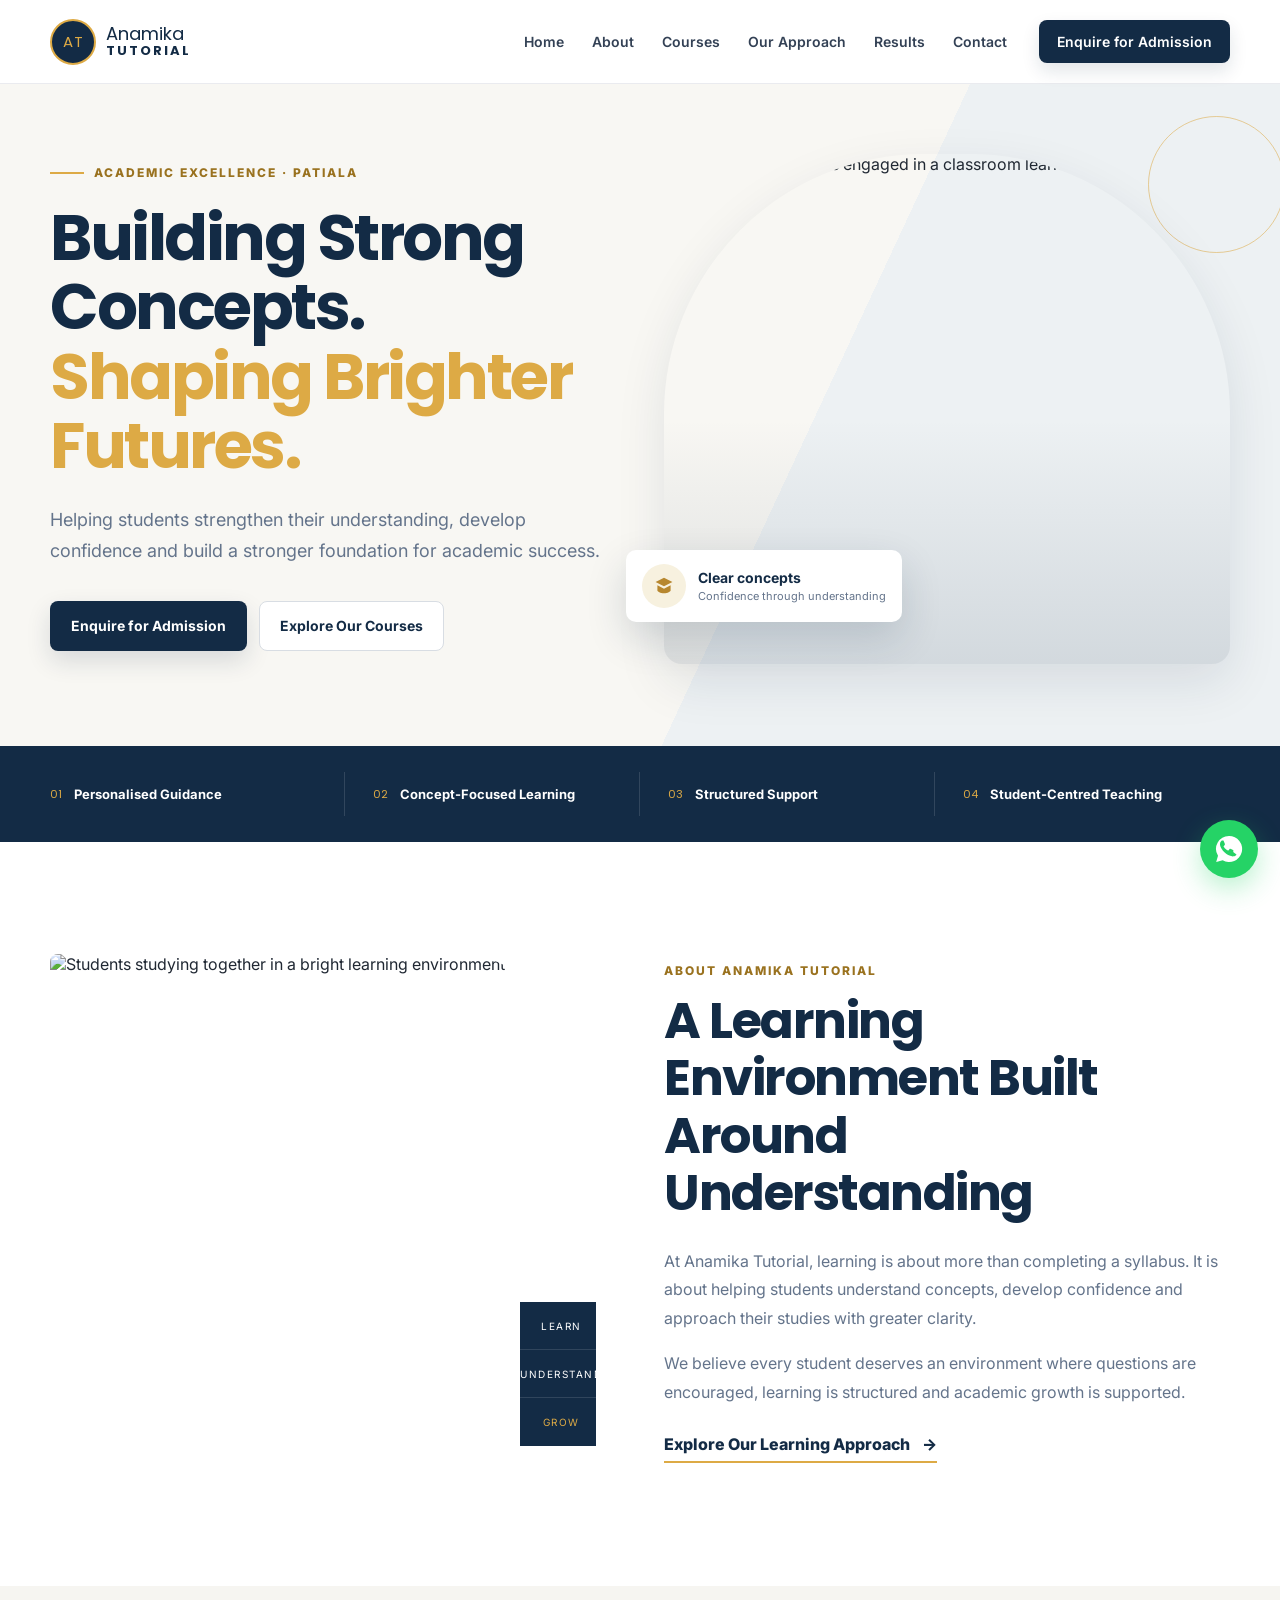
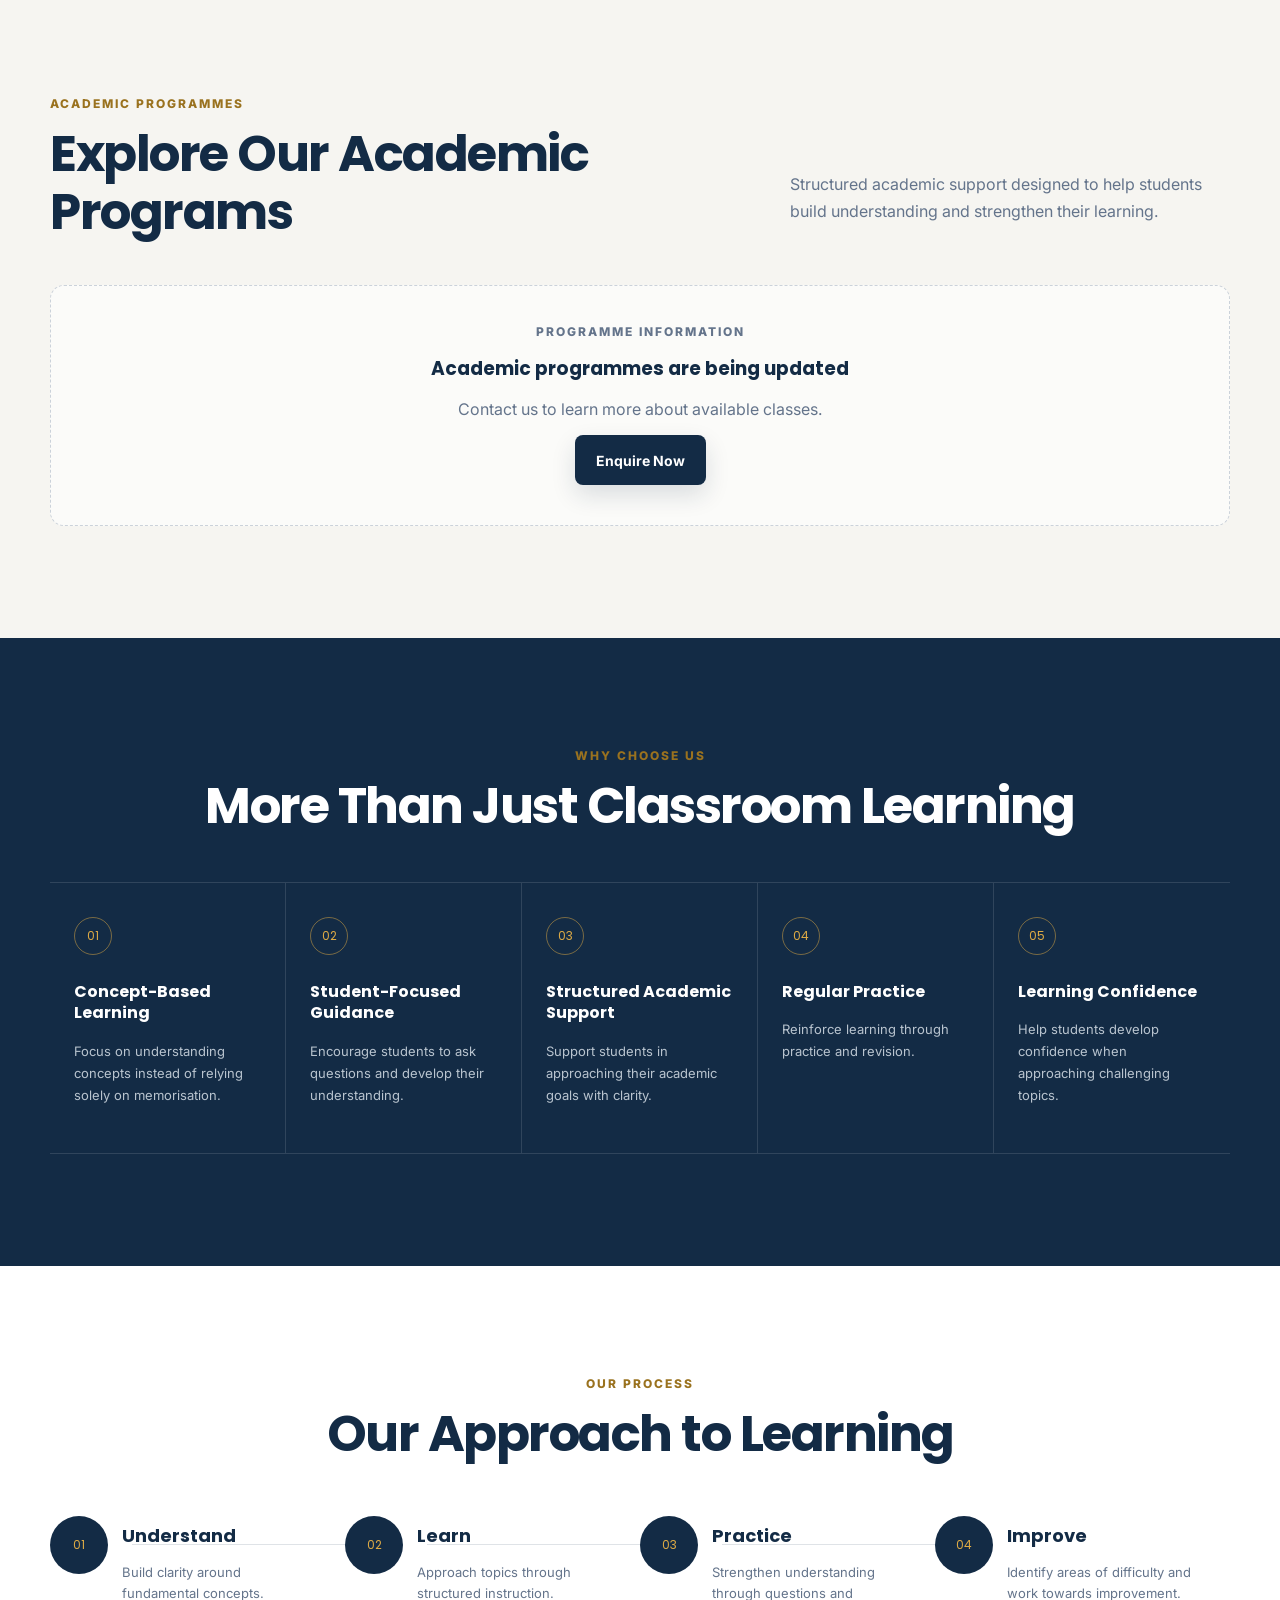
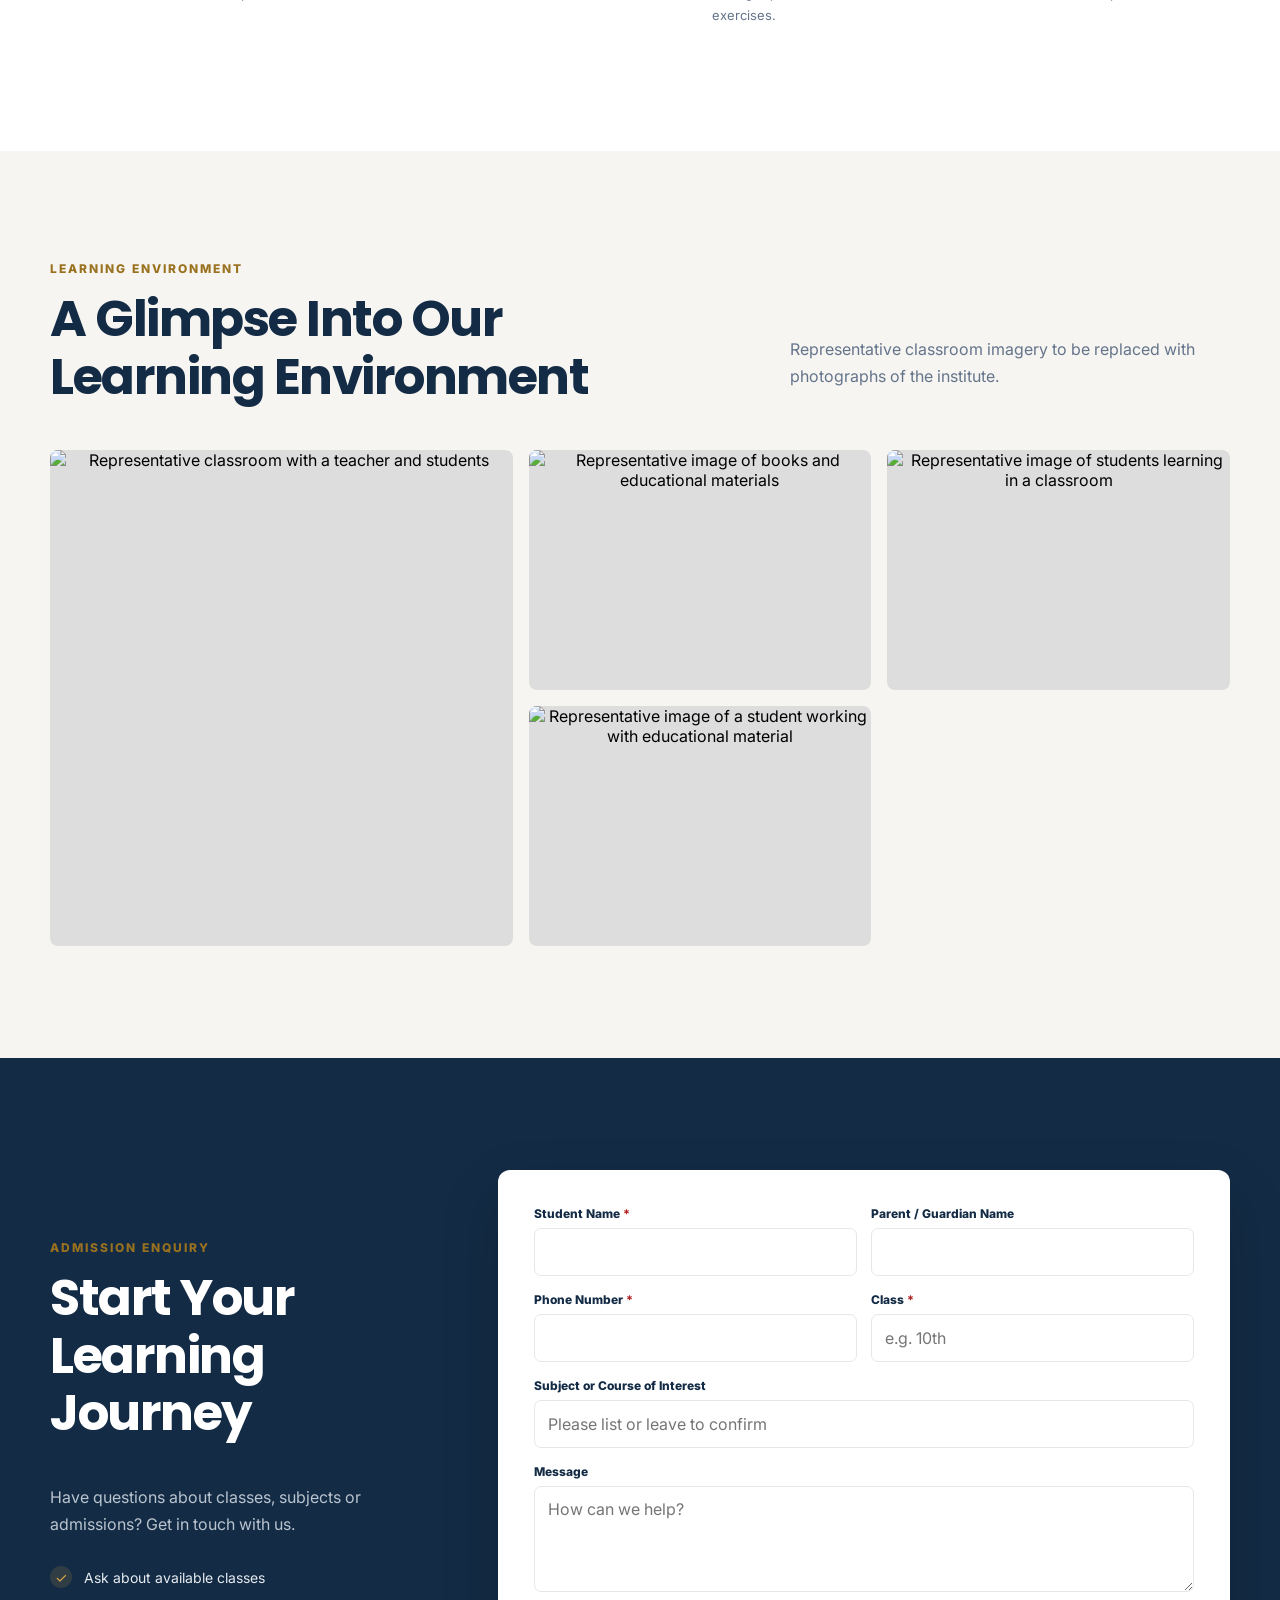
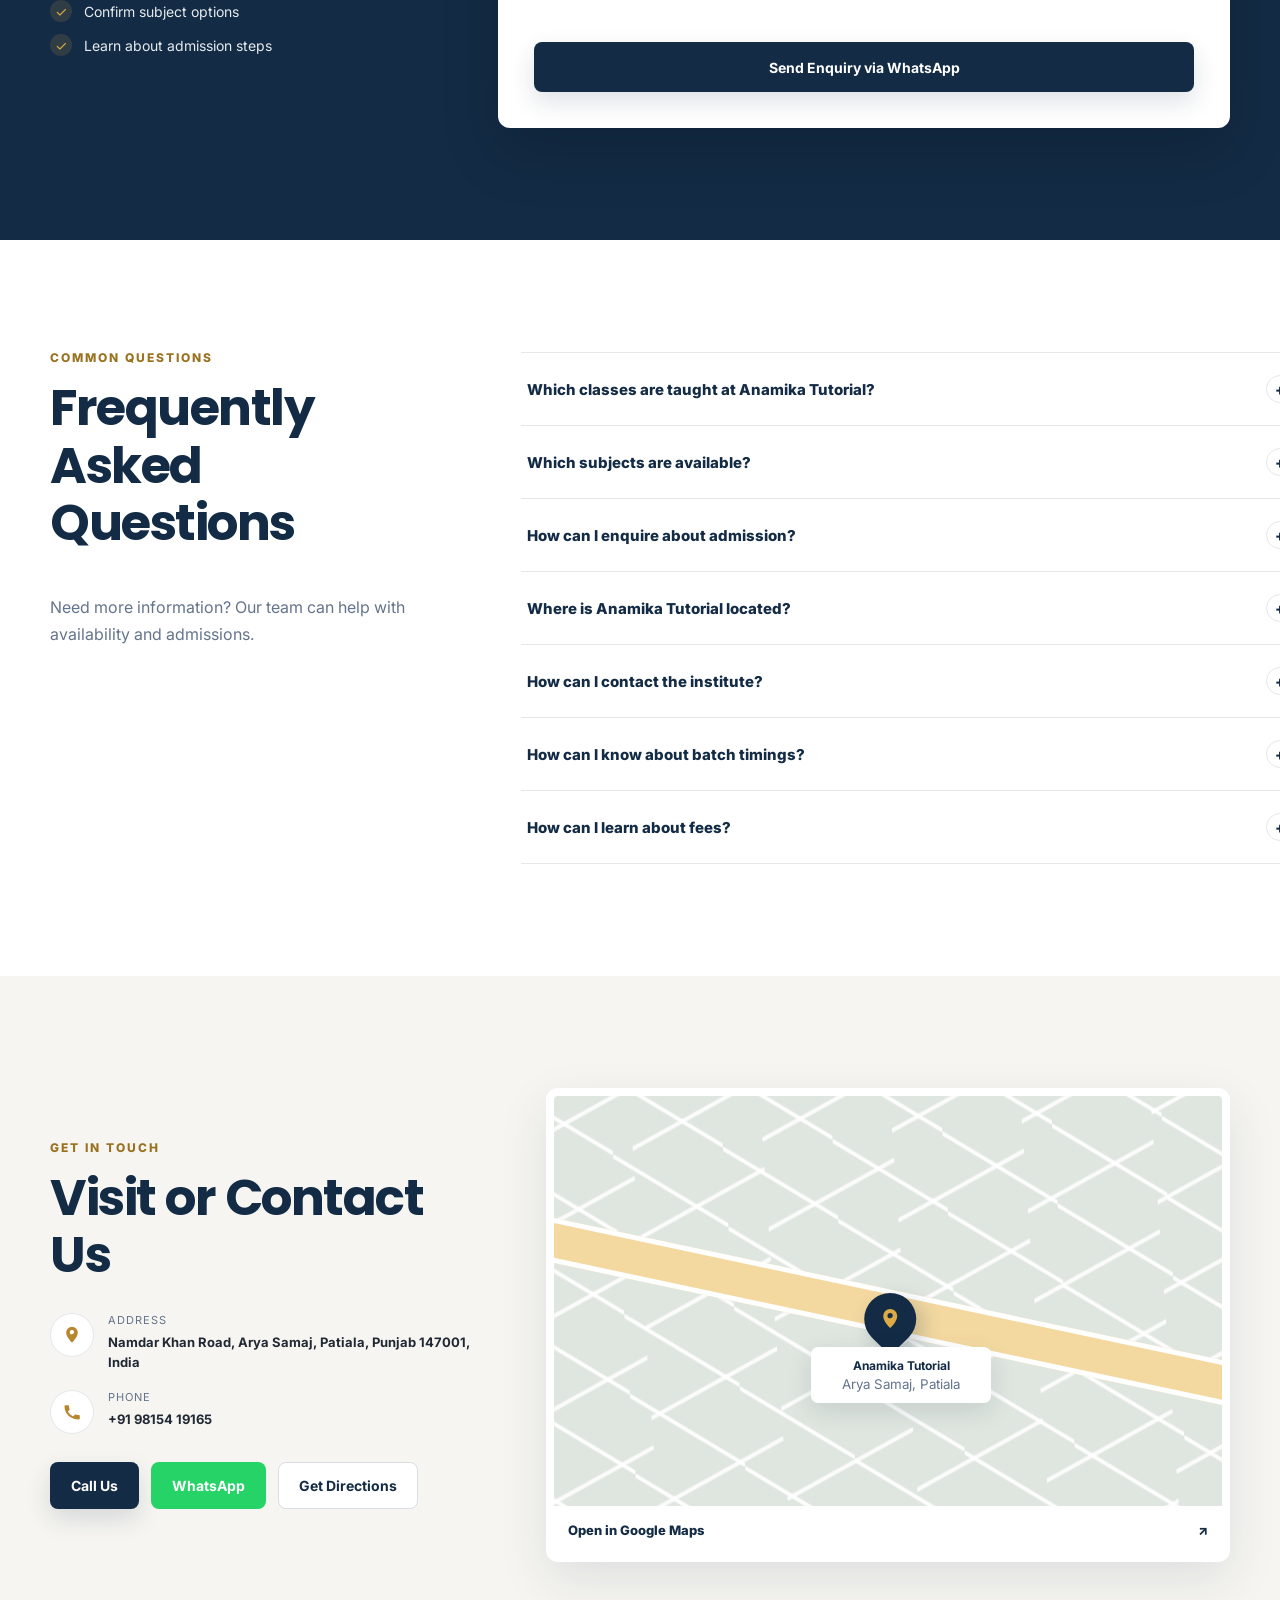
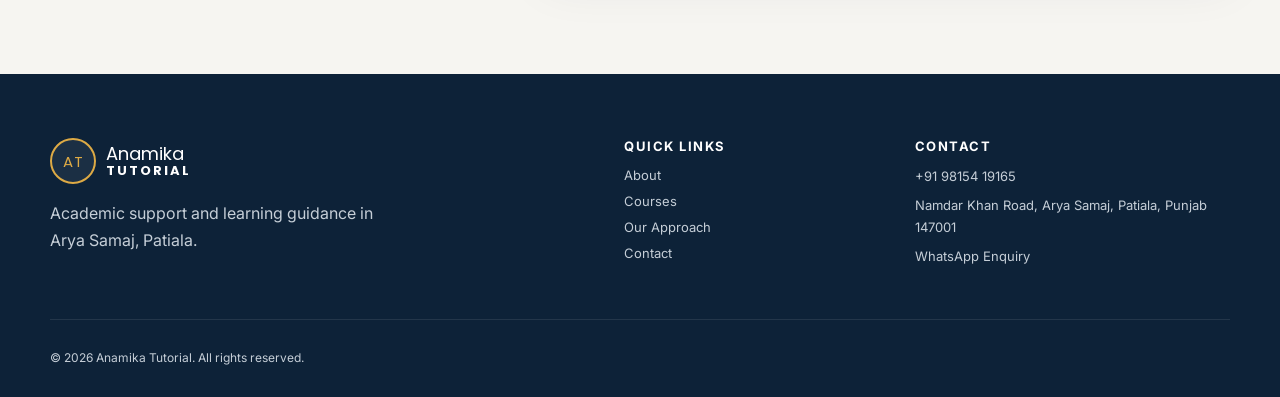
==== index.html @ 3d1e2b95 "Initial Commit" ====
<!doctype html>
<html lang="en">
<head>
  <meta charset="utf-8">
  <meta name="viewport" content="width=device-width, initial-scale=1">
  <title>Anamika Tutorial | Academic Coaching in Patiala</title>
  <meta name="description" content="Explore Anamika Tutorial in Arya Samaj, Patiala. Contact us to enquire about available classes, subjects, academic support and admissions.">
  <meta name="robots" content="index, follow">
  <link rel="canonical" href="https://example.com/">
  <meta property="og:title" content="Anamika Tutorial | Academic Coaching in Patiala">
  <meta property="og:description" content="Academic support and learning guidance in Arya Samaj, Patiala.">
  <meta property="og:type" content="website">
  <meta property="og:locale" content="en_IN">
  <meta name="twitter:card" content="summary_large_image">
  <link rel="preconnect" href="https://fonts.googleapis.com">
  <link rel="preconnect" href="https://fonts.gstatic.com" crossorigin>
  <link href="https://fonts.googleapis.com/css2?family=Inter:wght@400;500;600;700&family=Poppins:wght@600;700&display=swap" rel="stylesheet">
  <link rel="stylesheet" href="css/style.css">
  <script type="application/ld+json">
  {
    "@context": "https://schema.org",
    "@type": "EducationalOrganization",
    "name": "Anamika Tutorial",
    "telephone": "+91 98154 19165",
    "address": {
      "@type": "PostalAddress",
      "streetAddress": "Namdar Khan Road, Arya Samaj",
      "addressLocality": "Patiala",
      "addressRegion": "Punjab",
      "postalCode": "147001",
      "addressCountry": "IN"
    }
  }
  </script>
</head>
<body>
  <a class="skip-link" href="#main-content">Skip to main content</a>

  <header class="site-header" id="top">
    <div class="container nav-wrap">
      <a class="brand" href="#top" aria-label="Anamika Tutorial home">
        <span class="brand-mark" aria-hidden="true">AT</span>
        <span class="brand-name">Anamika <strong>Tutorial</strong></span>
      </a>
      <button class="menu-toggle" type="button" aria-expanded="false" aria-controls="primary-navigation" aria-label="Open navigation">
        <span></span><span></span><span></span>
      </button>
      <nav class="primary-nav" id="primary-navigation" aria-label="Primary navigation">
        <a href="#top">Home</a>
        <a href="#about">About</a>
        <a href="#courses">Courses</a>
        <a href="#approach">Our Approach</a>
        <a href="#results">Results</a>
        <a href="#contact">Contact</a>
        <a class="nav-cta" href="#enquiry">Enquire for Admission</a>
      </nav>
    </div>
  </header>

  <main id="main-content">
    <section class="hero" aria-labelledby="hero-title">
      <div class="hero-grid container">
        <div class="hero-copy reveal">
          <p class="eyebrow"><span></span> Academic Excellence · Patiala</p>
          <h1 id="hero-title">Building Strong Concepts.<br><em>Shaping Brighter Futures.</em></h1>
          <p class="hero-lead">Helping students strengthen their understanding, develop confidence and build a stronger foundation for academic success.</p>
          <div class="hero-actions">
            <a class="button button-primary" href="#enquiry">Enquire for Admission</a>
            <a class="button button-secondary" href="#courses">Explore Our Courses</a>
          </div>
        </div>
        <div class="hero-visual reveal">
          <div class="hero-image-frame">
            <img src="https://images.unsplash.com/photo-1509062522246-3755977927d7?auto=format&fit=crop&w=1200&q=85" alt="Teacher and students engaged in a classroom learning session" width="1200" height="800" fetchpriority="high">
          </div>
          <div class="hero-note" aria-label="Learning values">
            <span class="hero-note-icon" aria-hidden="true">
              <svg viewBox="0 0 24 24"><path d="M12 3 2.8 7.6 12 12.2l9.2-4.6L12 3Zm-7.2 8.1V17c0 1.1 3.2 3 7.2 3s7.2-1.9 7.2-3v-5.9L12 15.1l-7.2-4Z"/></svg>
            </span>
            <div><strong>Clear concepts</strong><small>Confidence through understanding</small></div>
          </div>
        </div>
      </div>
    </section>

    <section class="trust-strip" aria-label="Learning strengths">
      <div class="container trust-grid">
        <div><span>01</span><strong>Personalised Guidance</strong></div>
        <div><span>02</span><strong>Concept-Focused Learning</strong></div>
        <div><span>03</span><strong>Structured Support</strong></div>
        <div><span>04</span><strong>Student-Centred Teaching</strong></div>
      </div>
    </section>

    <section class="section about" id="about" aria-labelledby="about-title">
      <div class="container about-grid">
        <div class="about-image reveal">
          <img src="https://images.unsplash.com/photo-1523240795612-9a054b0db644?auto=format&fit=crop&w=1000&q=82" alt="Students studying together in a bright learning environment" width="1000" height="750" loading="lazy">
          <div class="about-caption"><span>Learn</span><span>Understand</span><span>Grow</span></div>
        </div>
        <div class="about-copy reveal">
          <p class="section-label">About Anamika Tutorial</p>
          <h2 id="about-title">A Learning Environment Built Around Understanding</h2>
          <p>At Anamika Tutorial, learning is about more than completing a syllabus. It is about helping students understand concepts, develop confidence and approach their studies with greater clarity.</p>
          <p>We believe every student deserves an environment where questions are encouraged, learning is structured and academic growth is supported.</p>
          <a class="text-link" href="#approach">Explore Our Learning Approach <span aria-hidden="true">→</span></a>
        </div>
      </div>
    </section>

    <section class="section courses" id="courses" aria-labelledby="courses-title">
      <div class="container">
        <div class="section-heading reveal">
          <div>
            <p class="section-label">Academic programmes</p>
            <h2 id="courses-title">Explore Our Academic Programs</h2>
          </div>
          <p>Structured academic support designed to help students build understanding and strengthen their learning.</p>
        </div>
        <div id="course-list" class="course-grid" aria-live="polite"></div>
      </div>
    </section>

    <section class="section features" aria-labelledby="features-title">
      <div class="container">
        <div class="features-heading reveal">
          <p class="section-label">Why choose us</p>
          <h2 id="features-title">More Than Just Classroom Learning</h2>
        </div>
        <div id="feature-list" class="feature-grid"></div>
      </div>
    </section>

    <section class="section approach" id="approach" aria-labelledby="approach-title">
      <div class="container">
        <div class="approach-heading reveal">
          <p class="section-label">Our process</p>
          <h2 id="approach-title">Our Approach to Learning</h2>
        </div>
        <ol class="process-list">
          <li class="reveal"><span>01</span><div><h3>Understand</h3><p>Build clarity around fundamental concepts.</p></div></li>
          <li class="reveal"><span>02</span><div><h3>Learn</h3><p>Approach topics through structured instruction.</p></div></li>
          <li class="reveal"><span>03</span><div><h3>Practice</h3><p>Strengthen understanding through questions and exercises.</p></div></li>
          <li class="reveal"><span>04</span><div><h3>Improve</h3><p>Identify areas of difficulty and work towards improvement.</p></div></li>
        </ol>
      </div>
    </section>

    <section class="section gallery" aria-labelledby="gallery-title">
      <div class="container">
        <div class="section-heading reveal">
          <div>
            <p class="section-label">Learning environment</p>
            <h2 id="gallery-title">A Glimpse Into Our Learning Environment</h2>
          </div>
          <p>Representative classroom imagery to be replaced with photographs of the institute.</p>
        </div>
        <div id="gallery-grid" class="gallery-grid"></div>
      </div>
    </section>

    <section class="section results" id="results" aria-labelledby="results-title">
      <div class="container" id="results-content"></div>
    </section>

    <section class="section testimonials" id="testimonials" aria-labelledby="testimonials-title">
      <div class="container" id="testimonial-content"></div>
    </section>

    <section class="section enquiry" id="enquiry" aria-labelledby="enquiry-title">
      <div class="container enquiry-grid">
        <div class="enquiry-copy reveal">
          <p class="section-label">Admission enquiry</p>
          <h2 id="enquiry-title">Start Your Learning Journey</h2>
          <p>Have questions about classes, subjects or admissions? Get in touch with us.</p>
          <div class="enquiry-points">
            <div><span aria-hidden="true">✓</span> Ask about available classes</div>
            <div><span aria-hidden="true">✓</span> Confirm subject options</div>
            <div><span aria-hidden="true">✓</span> Learn about admission steps</div>
          </div>
        </div>
        <form class="enquiry-form reveal" id="enquiry-form" novalidate>
          <div class="field-row">
            <div class="field"><label for="student-name">Student Name <span aria-hidden="true">*</span></label><input id="student-name" name="studentName" autocomplete="name" required></div>
            <div class="field"><label for="guardian-name">Parent / Guardian Name</label><input id="guardian-name" name="guardianName" autocomplete="name"></div>
          </div>
          <div class="field-row">
            <div class="field"><label for="phone">Phone Number <span aria-hidden="true">*</span></label><input id="phone" name="phone" type="tel" inputmode="tel" autocomplete="tel" required></div>
            <div class="field"><label for="class">Class <span aria-hidden="true">*</span></label><input id="class" name="class" placeholder="e.g. 10th" required></div>
          </div>
          <div class="field"><label for="interest">Subject or Course of Interest</label><input id="interest" name="interest" placeholder="Please list or leave to confirm"></div>
          <div class="field"><label for="message">Message</label><textarea id="message" name="message" rows="4" placeholder="How can we help?"></textarea></div>
          <p class="form-status" id="form-status" role="status"></p>
          <button class="button button-primary form-submit" type="submit">Send Enquiry via WhatsApp</button>
        </form>
      </div>
    </section>

    <section class="section faq" aria-labelledby="faq-title">
      <div class="container faq-grid">
        <div class="faq-heading reveal">
          <p class="section-label">Common questions</p>
          <h2 id="faq-title">Frequently Asked Questions</h2>
          <p>Need more information? Our team can help with availability and admissions.</p>
        </div>
        <div id="faq-list" class="accordion"></div>
      </div>
    </section>

    <section class="section contact" id="contact" aria-labelledby="contact-title">
      <div class="container contact-grid">
        <div class="contact-info reveal">
          <p class="section-label">Get in touch</p>
          <h2 id="contact-title">Visit or Contact Us</h2>
          <address>
            <div><span aria-hidden="true">
              <svg viewBox="0 0 24 24"><path d="M12 21s7-6.1 7-12a7 7 0 1 0-14 0c0 5.9 7 12 7 12Zm0-9.5A2.5 2.5 0 1 1 12 6a2.5 2.5 0 0 1 0 5Z"/></svg>
            </span><div><small>Address</small><strong>Namdar Khan Road, Arya Samaj, Patiala, Punjab 147001, India</strong></div></div>
            <div><span aria-hidden="true">
              <svg viewBox="0 0 24 24"><path d="M6.6 10.8a15.4 15.4 0 0 0 6.6 6.6l2.2-2.2c.3-.3.7-.4 1.1-.3 1.2.4 2.5.6 3.8.6.6 0 1 .4 1 1v3.5c0 .6-.4 1-1 1C10.2 21 3 13.8 3 5c0-.6.4-1 1-1h3.5c.6 0 1 .4 1 1 0 1.3.2 2.6.6 3.8.1.4 0 .8-.3 1.1l-2.2 1.9Z"/></svg>
            </span><div><small>Phone</small><strong><a href="tel:+919815419165">+91 98154 19165</a></strong></div></div>
          </address>
          <div class="contact-actions">
            <a class="button button-primary" href="tel:+919815419165">Call Us</a>
            <a class="button button-whatsapp" id="contact-whatsapp" href="#">WhatsApp</a>
            <a class="button button-secondary" href="https://www.google.com/maps/search/?api=1&query=Anamika+Tutorial+Namdar+Khan+Road+Arya+Samaj+Patiala" target="_blank" rel="noopener">Get Directions</a>
          </div>
        </div>
        <div class="map-card reveal">
          <div class="map-placeholder" aria-label="Map to Anamika Tutorial">
            <div class="map-grid"></div>
            <span class="map-pin" aria-hidden="true"><svg viewBox="0 0 24 24"><path d="M12 21s7-6.1 7-12a7 7 0 1 0-14 0c0 5.9 7 12 7 12Zm0-9.5A2.5 2.5 0 1 1 12 6a2.5 2.5 0 0 1 0 5Z"/></svg></span>
            <div class="map-label"><strong>Anamika Tutorial</strong><small>Arya Samaj, Patiala</small></div>
          </div>
          <a href="https://www.google.com/maps/search/?api=1&query=Anamika+Tutorial+Namdar+Khan+Road+Arya+Samaj+Patiala" target="_blank" rel="noopener">Open in Google Maps <span aria-hidden="true">↗</span></a>
        </div>
      </div>
    </section>
  </main>

  <footer class="site-footer">
    <div class="container footer-grid">
      <div>
        <a class="brand brand-footer" href="#top"><span class="brand-mark">AT</span><span class="brand-name">Anamika <strong>Tutorial</strong></span></a>
        <p>Academic support and learning guidance in Arya Samaj, Patiala.</p>
      </div>
      <div><h3>Quick Links</h3><nav aria-label="Footer navigation"><a href="#about">About</a><a href="#courses">Courses</a><a href="#approach">Our Approach</a><a href="#contact">Contact</a></nav></div>
      <div><h3>Contact</h3><a href="tel:+919815419165">+91 98154 19165</a><p>Namdar Khan Road, Arya Samaj, Patiala, Punjab 147001</p><a id="footer-whatsapp" href="#">WhatsApp Enquiry</a></div>
    </div>
    <div class="container footer-bottom"><p>© <span id="copyright-year"></span> Anamika Tutorial. All rights reserved.</p></div>
  </footer>

  <a class="whatsapp-float" id="floating-whatsapp" href="#" aria-label="Contact Anamika Tutorial on WhatsApp">
    <svg viewBox="0 0 32 32" aria-hidden="true"><path d="M16 3A12.9 12.9 0 0 0 5 22.7L3.2 29l6.5-1.7A13 13 0 1 0 16 3Zm7.5 18.4c-.3.9-1.9 1.8-2.7 1.9-.7.1-1.6.2-2.6-.2-.6-.2-1.4-.5-2.4-.9-4.2-1.8-6.9-6-7.1-6.3-.2-.3-1.7-2.3-1.7-4.3 0-2.1.9-3.1 1.3-3.5.3-.4.7-.5 1-.5h.7c.2 0 .5-.1.8.6.3.7 1 2.5 1.1 2.7.1.2.1.4 0 .7-.1.2-.2.4-.4.6l-.6.7c-.2.2-.4.4-.2.8.2.3.8 1.3 1.7 2.1 1.2 1.1 2.2 1.4 2.5 1.6.3.1.5.1.7-.1.2-.2.8-1 1-1.3.2-.3.5-.3.8-.2.3.1 2 .9 2.3 1.1.3.1.6.2.7.3.1.2.1.8-.2 1.7Z"/></svg>
  </a>

  <div class="lightbox" id="lightbox" role="dialog" aria-modal="true" aria-label="Image preview" hidden>
    <button type="button" class="lightbox-close" aria-label="Close image preview">×</button>
    <img id="lightbox-image" src="" alt="">
  </div>

  <script src="js/content.js"></script>
  <script src="js/main.js"></script>
</body>
</html>
---- css/style.css ----
:root {
  --primary: #132b45;
  --primary-light: #1d3b59;
  --accent: #ddaa45;
  --background: #f6f5f1;
  --surface: #fff;
  --text: #202833;
  --text-muted: #64748b;
  --border: #e5e7eb;
  --success: #25d366;
  --radius: 14px;
  --shadow: 0 18px 50px rgba(19,43,69,.10);
  --container: 1180px;
}

* { box-sizing: border-box; }
html { scroll-behavior: smooth; }
body { margin: 0; font-family: "Inter", sans-serif; color: var(--text); background: var(--surface); -webkit-font-smoothing: antialiased; }
body.menu-open, body.lightbox-open { overflow: hidden; }
img { display: block; max-width: 100%; }
a { color: inherit; text-decoration: none; }
button, input, textarea { font: inherit; }
.container { width: min(var(--container), calc(100% - 48px)); margin-inline: auto; }
.skip-link { position: fixed; left: 16px; top: -60px; z-index: 2000; padding: 12px 16px; background: var(--primary); color: #fff; border-radius: 8px; }
.skip-link:focus { top: 16px; }
:focus-visible { outline: 3px solid rgba(221,170,69,.75); outline-offset: 3px; }

.site-header { position: fixed; inset: 0 0 auto; z-index: 1000; height: 84px; background: rgba(255,255,255,.96); border-bottom: 1px solid rgba(229,231,235,.8); transition: height .25s, box-shadow .25s; backdrop-filter: blur(12px); }
.site-header.scrolled { height: 72px; box-shadow: 0 8px 30px rgba(19,43,69,.07); }
.nav-wrap { height: 100%; display: flex; align-items: center; justify-content: space-between; }
.brand { display: inline-flex; align-items: center; gap: 10px; }
.brand-mark { width: 46px; height: 46px; display: grid; place-items: center; border-radius: 50%; background: var(--primary); color: var(--accent); border: 2px solid var(--accent); font-family: "Poppins", sans-serif; font-size: 15px; letter-spacing: 1px; }
.brand-name { font-family: "Poppins", sans-serif; color: var(--primary); font-size: 18px; line-height: 1.1; }
.brand-name strong { display: block; font-size: 13px; letter-spacing: 2px; text-transform: uppercase; }
.primary-nav { display: flex; align-items: center; gap: 28px; }
.primary-nav > a { position: relative; font-size: 14px; font-weight: 600; color: #334155; }
.primary-nav > a:not(.nav-cta)::after { content: ""; position: absolute; left: 0; right: 100%; bottom: -8px; height: 2px; background: var(--accent); transition: right .2s; }
.primary-nav > a:hover::after { right: 0; }
.primary-nav .nav-cta { margin-left: 4px; padding: 13px 18px; color: #fff; background: var(--primary); border-radius: 8px; box-shadow: 0 8px 18px rgba(19,43,69,.12); }
.menu-toggle { display: none; border: 0; background: none; width: 44px; height: 44px; padding: 10px; }
.menu-toggle span { display: block; height: 2px; margin: 5px 0; background: var(--primary); transition: .2s; }

.hero { min-height: 720px; padding: 154px 0 82px; background: linear-gradient(115deg, #f8f7f3 0%, #f8f7f3 62%, #edf1f3 62%, #edf1f3 100%); overflow: hidden; }
.hero-grid { display: grid; grid-template-columns: 52% 48%; align-items: center; }
.hero-copy { max-width: 610px; padding-right: 48px; }
.eyebrow, .section-label { color: #9a721f; font-size: 12px; line-height: 1; font-weight: 800; letter-spacing: 2px; text-transform: uppercase; }
.eyebrow { display: flex; align-items: center; gap: 10px; margin: 0 0 24px; }
.eyebrow span { width: 34px; height: 2px; background: var(--accent); }
h1, h2, h3 { font-family: "Poppins", sans-serif; color: var(--primary); margin-top: 0; }
h1 { font-size: clamp(43px, 5vw, 68px); line-height: 1.08; letter-spacing: -2.5px; margin-bottom: 24px; }
h1 em { color: var(--accent); font-style: normal; }
.hero-lead { max-width: 560px; color: var(--text-muted); font-size: 18px; line-height: 1.75; margin: 0 0 34px; }
.hero-actions, .contact-actions { display: flex; gap: 12px; flex-wrap: wrap; }
.button { min-height: 50px; display: inline-flex; align-items: center; justify-content: center; padding: 14px 20px; border: 1px solid transparent; border-radius: 8px; font-size: 14px; font-weight: 700; transition: transform .2s, background .2s, border-color .2s, box-shadow .2s; cursor: pointer; }
.button:hover { transform: translateY(-2px); }
.button-primary { background: var(--primary); color: #fff; box-shadow: 0 10px 24px rgba(19,43,69,.14); }
.button-primary:hover { background: var(--primary-light); }
.button-secondary { background: #fff; color: var(--primary); border-color: #d8dde3; }
.button-secondary:hover { border-color: var(--accent); }
.button-whatsapp { background: var(--success); color: #fff; }
.hero-visual { position: relative; }
.hero-image-frame { height: 510px; border-radius: 260px 260px 18px 18px; overflow: hidden; position: relative; box-shadow: var(--shadow); }
.hero-image-frame::after { content: ""; position: absolute; inset: 0; background: linear-gradient(0deg, rgba(19,43,69,.12), transparent 48%); }
.hero-image-frame img { width: 100%; height: 100%; object-fit: cover; }
.hero-visual::before { content: ""; position: absolute; width: 135px; height: 135px; border: 1px solid rgba(221,170,69,.55); border-radius: 50%; right: -55px; top: -38px; }
.hero-note { position: absolute; left: -38px; bottom: 42px; display: flex; align-items: center; gap: 12px; min-width: 250px; padding: 14px 16px; background: #fff; border-radius: 10px; box-shadow: 0 16px 40px rgba(19,43,69,.16); }
.hero-note-icon { width: 44px; height: 44px; display: grid; place-items: center; background: #f7f1df; border-radius: 50%; }
.hero-note-icon svg { width: 22px; fill: #b7872e; }
.hero-note strong, .hero-note small { display: block; }
.hero-note strong { color: var(--primary); font-size: 14px; }
.hero-note small { color: var(--text-muted); font-size: 11px; margin-top: 3px; }

.trust-strip { background: var(--primary); color: #fff; }
.trust-grid { min-height: 96px; display: grid; grid-template-columns: repeat(4, 1fr); align-items: center; }
.trust-grid div { height: 44px; display: flex; align-items: center; gap: 12px; padding: 0 28px; border-right: 1px solid rgba(255,255,255,.13); }
.trust-grid div:first-child { padding-left: 0; }
.trust-grid div:last-child { border-right: 0; }
.trust-grid span { color: var(--accent); font-family: "Poppins", sans-serif; font-size: 11px; }
.trust-grid strong { font-size: 13px; }

.section { padding: 112px 0; }
.section-label { margin: 0 0 16px; }
h2 { font-size: clamp(34px, 4vw, 50px); line-height: 1.15; letter-spacing: -1.5px; }
.about { background: var(--surface); }
.about-grid { display: grid; grid-template-columns: 48% 52%; align-items: center; }
.about-image { position: relative; margin-right: 58px; }
.about-image > img { height: 520px; width: 100%; object-fit: cover; border-radius: 8px 100px 8px 8px; }
.about-caption { position: absolute; right: -38px; bottom: 28px; display: grid; gap: 0; width: 76px; background: var(--primary); color: #fff; font-size: 10px; text-transform: uppercase; letter-spacing: 1.5px; text-align: center; }
.about-caption span { height: 48px; display: grid; place-items: center; border-bottom: 1px solid rgba(255,255,255,.12); }
.about-caption span:last-child { border: 0; color: var(--accent); }
.about-copy { padding-left: 48px; }
.about-copy h2 { max-width: 560px; margin-bottom: 24px; }
.about-copy p:not(.section-label) { color: var(--text-muted); line-height: 1.8; }
.text-link { display: inline-flex; gap: 12px; margin-top: 12px; padding-bottom: 7px; color: var(--primary); font-weight: 800; border-bottom: 2px solid var(--accent); }

.courses { background: var(--background); }
.section-heading { display: grid; grid-template-columns: 1.2fr .8fr; align-items: end; gap: 60px; margin-bottom: 44px; }
.section-heading h2 { margin: 0; }
.section-heading > p { max-width: 440px; justify-self: end; color: var(--text-muted); line-height: 1.7; }
.course-grid { display: grid; grid-template-columns: repeat(3, 1fr); gap: 20px; }
.course-card { min-height: 280px; display: flex; flex-direction: column; padding: 30px; background: #fff; border: 1px solid var(--border); border-radius: var(--radius); transition: transform .25s, box-shadow .25s, border-color .25s; }
.course-card:hover { transform: translateY(-5px); border-color: #d7bd82; box-shadow: var(--shadow); }
.course-icon { width: 52px; height: 52px; display: grid; place-items: center; margin-bottom: 28px; background: #f5f0e2; color: #a67a26; border-radius: 12px; }
.course-icon svg { width: 26px; height: 26px; fill: currentColor; }
.course-card h3 { margin: 0 0 10px; font-size: 21px; }
.course-card p { color: var(--text-muted); line-height: 1.65; }
.course-card .text-link { margin-top: auto; align-self: flex-start; }
.empty-state { grid-column: 1/-1; min-height: 210px; display: grid; place-items: center; text-align: center; padding: 40px; border: 1px dashed #cbd2da; border-radius: var(--radius); background: rgba(255,255,255,.55); }
.empty-state h3 { margin: 10px 0; }
.empty-state p { color: var(--text-muted); }

.features { background: var(--primary); color: #fff; }
.features-heading { text-align: center; margin-bottom: 46px; }
.features-heading h2 { color: #fff; }
.feature-grid { display: grid; grid-template-columns: repeat(5, 1fr); border-top: 1px solid rgba(255,255,255,.12); border-bottom: 1px solid rgba(255,255,255,.12); }
.feature { min-height: 250px; padding: 34px 24px; border-right: 1px solid rgba(255,255,255,.12); transition: background .2s; }
.feature:last-child { border-right: 0; }
.feature:hover { background: rgba(255,255,255,.04); }
.feature-number { width: 38px; height: 38px; display: grid; place-items: center; margin-bottom: 26px; color: var(--accent); border: 1px solid rgba(221,170,69,.5); border-radius: 50%; font-family: "Poppins", sans-serif; font-size: 12px; }
.feature h3 { color: #fff; font-size: 16px; line-height: 1.35; }
.feature p { color: #b9c4cf; font-size: 13px; line-height: 1.7; }

.approach { background: #fff; }
.approach-heading { text-align: center; margin-bottom: 52px; }
.process-list { display: grid; grid-template-columns: repeat(4, 1fr); margin: 0; padding: 0; list-style: none; }
.process-list li { position: relative; display: grid; grid-template-columns: 58px 1fr; gap: 14px; padding-right: 24px; }
.process-list li:not(:last-child)::after { content: ""; position: absolute; height: 1px; width: calc(100% - 82px); left: 82px; top: 28px; background: #dfe3e7; }
.process-list li > span { position: relative; z-index: 1; width: 58px; height: 58px; display: grid; place-items: center; background: var(--primary); color: var(--accent); border-radius: 50%; font-family: "Poppins", sans-serif; font-size: 12px; }
.process-list h3 { margin: 6px 0 8px; font-size: 18px; }
.process-list p { color: var(--text-muted); font-size: 13px; line-height: 1.65; }

.gallery { background: var(--background); }
.gallery-grid { display: grid; grid-template-columns: 1.35fr 1fr 1fr; grid-template-rows: 240px 240px; gap: 16px; }
.gallery-item { position: relative; overflow: hidden; border: 0; border-radius: 8px; padding: 0; cursor: zoom-in; background: #ddd; }
.gallery-item:first-child { grid-row: 1/3; }
.gallery-item img { width: 100%; height: 100%; object-fit: cover; transition: transform .45s; }
.gallery-item:hover img { transform: scale(1.035); }
.gallery-item::after { content: ""; position: absolute; inset: 0; background: linear-gradient(0deg, rgba(19,43,69,.28), transparent 55%); opacity: 0; transition: opacity .25s; }
.gallery-item:hover::after { opacity: 1; }

.results, .testimonials { padding: 80px 0; }
.results:empty, .testimonials:empty { display: none; }
.compact-empty { display: flex; align-items: center; justify-content: space-between; gap: 30px; padding: 34px 40px; background: var(--background); border-left: 4px solid var(--accent); border-radius: 8px; }
.compact-empty h2 { margin: 0 0 6px; font-size: 28px; }
.compact-empty p { margin: 0; color: var(--text-muted); }

.enquiry { background: var(--primary); color: #fff; }
.enquiry-grid { display: grid; grid-template-columns: 38% 62%; align-items: center; }
.enquiry-copy { padding-right: 70px; }
.enquiry-copy h2 { color: #fff; }
.enquiry-copy > p:not(.section-label) { color: #b9c4cf; line-height: 1.7; }
.enquiry-points { display: grid; gap: 12px; margin-top: 28px; color: #e6ebef; font-size: 14px; }
.enquiry-points span { display: inline-grid; place-items: center; width: 22px; height: 22px; margin-right: 8px; border-radius: 50%; background: rgba(221,170,69,.15); color: var(--accent); }
.enquiry-form { display: grid; gap: 16px; padding: 36px; background: #fff; border-radius: 12px; box-shadow: 0 24px 60px rgba(0,0,0,.16); }
.field-row { display: grid; grid-template-columns: 1fr 1fr; gap: 14px; }
.field { display: grid; gap: 7px; }
.field label { color: var(--primary); font-size: 12px; font-weight: 800; }
.field label span { color: #b32626; }
.field input, .field textarea { width: 100%; border: 1px solid var(--border); border-radius: 7px; background: #fff; color: var(--text); padding: 12px 13px; outline: none; transition: border-color .2s, box-shadow .2s; }
.field input { height: 48px; }
.field textarea { resize: vertical; }
.field input:focus, .field textarea:focus { border-color: #ba9652; box-shadow: 0 0 0 3px rgba(221,170,69,.12); }
.field input.invalid, .field textarea.invalid { border-color: #b32626; }
.form-status { min-height: 18px; margin: 0; color: #b32626; font-size: 13px; }
.form-status.success { color: #16814a; }
.form-submit { width: 100%; border: 0; }

.faq { background: var(--surface); }
.faq-grid { display: grid; grid-template-columns: 34% 66%; gap: 70px; }
.faq-heading p:last-child { color: var(--text-muted); line-height: 1.7; }
.accordion { border-top: 1px solid var(--border); }
.accordion-item { border-bottom: 1px solid var(--border); }
.accordion-trigger { width: 100%; display: flex; justify-content: space-between; align-items: center; gap: 20px; min-height: 72px; border: 0; background: none; color: var(--primary); text-align: left; font-size: 15px; font-weight: 800; cursor: pointer; }
.accordion-trigger span { width: 28px; height: 28px; display: grid; place-items: center; flex: 0 0 auto; border: 1px solid var(--border); border-radius: 50%; transition: transform .25s, background .25s; }
.accordion-trigger[aria-expanded="true"] span { transform: rotate(45deg); background: var(--accent); border-color: var(--accent); }
.accordion-panel { max-height: 0; overflow: hidden; transition: max-height .28s ease; }
.accordion-panel p { max-width: 640px; margin: 0; padding: 0 44px 22px 0; color: var(--text-muted); line-height: 1.75; }

.contact { background: var(--background); }
.contact-grid { display: grid; grid-template-columns: 42% 58%; align-items: center; }
.contact-info { padding-right: 60px; }
.contact-info h2 { margin-bottom: 28px; }
.contact-info address { display: grid; gap: 18px; margin-bottom: 28px; font-style: normal; }
.contact-info address > div { display: flex; gap: 14px; align-items: flex-start; }
.contact-info address > div > span { width: 44px; height: 44px; display: grid; place-items: center; flex: 0 0 auto; background: #fff; border: 1px solid var(--border); border-radius: 50%; }
.contact-info address svg { width: 20px; fill: #b7872e; }
.contact-info address small, .contact-info address strong { display: block; }
.contact-info address small { margin-bottom: 5px; color: var(--text-muted); font-size: 11px; text-transform: uppercase; letter-spacing: 1px; }
.contact-info address strong { max-width: 390px; font-size: 13px; line-height: 1.55; }
.contact-actions .button { min-height: 46px; }
.map-card { overflow: hidden; border: 8px solid #fff; border-radius: 12px; box-shadow: var(--shadow); background: #fff; }
.map-placeholder { position: relative; height: 410px; overflow: hidden; background: #dfe6df; }
.map-grid { position: absolute; inset: -40px; background: linear-gradient(35deg, transparent 48%, rgba(255,255,255,.9) 49%, rgba(255,255,255,.9) 51%, transparent 52%), linear-gradient(-25deg, transparent 48%, rgba(255,255,255,.85) 49%, rgba(255,255,255,.85) 51%, transparent 52%); background-size: 110px 80px, 130px 90px; transform: rotate(-4deg); }
.map-grid::after { content: ""; position: absolute; width: 140%; height: 34px; left: -20%; top: 48%; background: #f3d9a0; border: 5px solid #fff; transform: rotate(16deg); }
.map-pin { position: absolute; left: 52%; top: 48%; width: 52px; height: 52px; display: grid; place-items: center; transform: translate(-50%, -50%); border-radius: 50% 50% 50% 8px; background: var(--primary); rotate: -45deg; box-shadow: 0 10px 20px rgba(19,43,69,.22); }
.map-pin svg { width: 24px; fill: var(--accent); rotate: 45deg; }
.map-label { position: absolute; left: 52%; top: calc(48% + 54px); transform: translateX(-50%); min-width: 180px; padding: 11px 14px; text-align: center; background: #fff; border-radius: 7px; box-shadow: 0 8px 24px rgba(19,43,69,.12); }
.map-label strong, .map-label small { display: block; }
.map-label strong { color: var(--primary); font-size: 12px; }
.map-label small { margin-top: 3px; color: var(--text-muted); }
.map-card > a { height: 48px; display: flex; justify-content: space-between; align-items: center; padding: 0 14px; color: var(--primary); font-size: 13px; font-weight: 800; }

.site-footer { padding: 64px 0 20px; background: #0d2238; color: #c5ced7; }
.footer-grid { display: grid; grid-template-columns: 1.6fr .7fr 1fr; gap: 70px; }
.brand-footer .brand-name { color: #fff; }
.brand-footer .brand-mark { background: rgba(255,255,255,.06); }
.footer-grid p { max-width: 360px; line-height: 1.7; }
.footer-grid h3 { color: #fff; font-family: "Inter", sans-serif; font-size: 13px; text-transform: uppercase; letter-spacing: 1.5px; }
.footer-grid nav { display: grid; gap: 10px; }
.footer-grid a { font-size: 13px; }
.footer-grid a:hover { color: var(--accent); }
.footer-grid > div:last-child { display: grid; align-content: start; gap: 10px; }
.footer-grid > div:last-child h3 { margin-bottom: 4px; }
.footer-grid > div:last-child p { margin: 0; font-size: 13px; }
.footer-bottom { margin-top: 48px; padding-top: 18px; border-top: 1px solid rgba(255,255,255,.09); }
.footer-bottom p { font-size: 12px; }

.whatsapp-float { position: fixed; z-index: 900; right: 22px; bottom: 22px; width: 58px; height: 58px; display: grid; place-items: center; border-radius: 50%; background: var(--success); color: #fff; box-shadow: 0 10px 28px rgba(37,211,102,.32); transition: transform .2s; }
.whatsapp-float:hover { transform: translateY(-3px) scale(1.03); }
.whatsapp-float svg { width: 32px; fill: #fff; }
.lightbox { position: fixed; z-index: 3000; inset: 0; display: grid; place-items: center; padding: 48px; background: rgba(7,20,34,.92); }
.lightbox[hidden] { display: none; }
.lightbox img { max-width: 1100px; max-height: calc(100vh - 96px); border-radius: 8px; }
.lightbox-close { position: absolute; right: 24px; top: 20px; width: 44px; height: 44px; border: 1px solid rgba(255,255,255,.3); border-radius: 50%; background: transparent; color: #fff; font-size: 30px; cursor: pointer; }

.reveal { opacity: 0; transform: translateY(16px); transition: opacity .65s ease, transform .65s ease; }
.reveal.visible { opacity: 1; transform: none; }

@media (max-width: 1024px) {
  .container { width: min(100% - 40px, var(--container)); }
  .primary-nav { gap: 16px; }
  .primary-nav > a { font-size: 12px; }
  .hero-grid { grid-template-columns: 55% 45%; }
  .hero-copy { padding-right: 20px; }
  .hero-image-frame { height: 460px; }
  .feature-grid { grid-template-columns: repeat(3, 1fr); }
  .feature:nth-child(3) { border-right: 0; }
  .feature:nth-child(n+4) { border-top: 1px solid rgba(255,255,255,.12); }
  .feature { min-height: 220px; }
  .about-copy { padding-left: 20px; }
  .about-image { margin-right: 38px; }
  .contact-info { padding-right: 30px; }
}

@media (max-width: 820px) {
  .site-header { height: 72px; }
  .brand-mark { width: 42px; height: 42px; }
  .menu-toggle { display: block; }
  .menu-toggle.active span:first-child { transform: translateY(7px) rotate(45deg); }
  .menu-toggle.active span:nth-child(2) { opacity: 0; }
  .menu-toggle.active span:last-child { transform: translateY(-7px) rotate(-45deg); }
  .primary-nav { position: fixed; inset: 72px 0 auto; display: grid; gap: 0; max-height: 0; overflow: hidden; background: #fff; border-bottom: 1px solid var(--border); transition: max-height .28s; }
  .primary-nav.open { max-height: calc(100vh - 72px); overflow-y: auto; box-shadow: 0 16px 30px rgba(19,43,69,.1); }
  .primary-nav > a { padding: 16px 24px; border-top: 1px solid #f0f1f2; }
  .primary-nav > a::after { display: none; }
  .primary-nav .nav-cta { margin: 12px 24px 20px; text-align: center; }
  .hero { min-height: auto; padding: 120px 0 64px; background: var(--background); }
  .hero-grid { grid-template-columns: 1fr; }
  .hero-copy { max-width: 680px; padding: 0; }
  .hero-visual { margin-top: 48px; }
  .hero-image-frame { height: 500px; border-radius: 180px 180px 12px 12px; }
  .hero-note { left: 20px; }
  .trust-grid { grid-template-columns: 1fr 1fr; padding: 14px 0; }
  .trust-grid div { height: 52px; }
  .trust-grid div:nth-child(2) { border-right: 0; }
  .section { padding: 82px 0; }
  .about-grid { grid-template-columns: 1fr; }
  .about-image { margin: 0 38px 48px 0; }
  .about-copy { padding: 0; }
  .section-heading { grid-template-columns: 1fr; gap: 12px; }
  .section-heading > p { justify-self: start; }
  .course-grid { grid-template-columns: 1fr 1fr; }
  .feature-grid { grid-template-columns: repeat(2, 1fr); }
  .feature:nth-child(2n) { border-right: 0; }
  .feature:nth-child(3) { border-right: 1px solid rgba(255,255,255,.12); }
  .process-list { grid-template-columns: 1fr 1fr; gap: 34px 0; }
  .process-list li:nth-child(2)::after { display: none; }
  .gallery-grid { grid-template-columns: 1fr 1fr; grid-template-rows: 260px 220px 220px; }
  .gallery-item:first-child { grid-column: 1/3; grid-row: auto; }
  .enquiry-grid { grid-template-columns: 1fr; gap: 40px; }
  .enquiry-copy { padding-right: 0; }
  .faq-grid { grid-template-columns: 1fr; gap: 34px; }
  .contact-grid { grid-template-columns: 1fr; gap: 44px; }
  .contact-info { padding-right: 0; }
  .footer-grid { grid-template-columns: 1fr 1fr; }
  .footer-grid > div:first-child { grid-column: 1/3; }
}

@media (max-width: 560px) {
  .container { width: calc(100% - 32px); }
  h1 { font-size: 39px; letter-spacing: -1.5px; }
  h2 { font-size: 34px; }
  .brand-name { font-size: 15px; }
  .brand-name strong { font-size: 11px; }
  .hero { padding-top: 112px; }
  .hero-lead { font-size: 16px; }
  .hero-actions .button { width: 100%; }
  .hero-image-frame { height: 380px; border-radius: 140px 140px 10px 10px; }
  .hero-visual::before { display: none; }
  .hero-note { left: 10px; bottom: 18px; min-width: 220px; }
  .trust-grid { grid-template-columns: 1fr; }
  .trust-grid div { border-right: 0; border-bottom: 1px solid rgba(255,255,255,.1); padding: 0 4px; }
  .trust-grid div:first-child { padding-left: 4px; }
  .trust-grid div:last-child { border-bottom: 0; }
  .section { padding: 66px 0; }
  .about-image { height: 380px; margin-right: 18px; }
  .about-image > img { height: 380px; border-radius: 8px 70px 8px 8px; }
  .about-caption { right: -18px; width: 58px; }
  .course-grid { grid-template-columns: 1fr; }
  .feature-grid { grid-template-columns: 1fr; }
  .feature, .feature:nth-child(2n), .feature:nth-child(3) { min-height: 190px; border-right: 0; border-top: 1px solid rgba(255,255,255,.12); }
  .feature:first-child { border-top: 0; }
  .process-list { grid-template-columns: 1fr; }
  .process-list li { padding-right: 0; }
  .process-list li::after { display: none; }
  .gallery-grid { grid-template-columns: 1fr; grid-template-rows: repeat(4, 230px); }
  .gallery-item:first-child { grid-column: auto; }
  .compact-empty { align-items: flex-start; flex-direction: column; padding: 28px 24px; }
  .enquiry-form { padding: 22px 18px; }
  .field-row { grid-template-columns: 1fr; }
  .contact-actions .button { width: 100%; }
  .map-placeholder { height: 330px; }
  .footer-grid { grid-template-columns: 1fr; gap: 34px; }
  .footer-grid > div:first-child { grid-column: auto; }
  .whatsapp-float { width: 52px; height: 52px; right: 14px; bottom: 14px; }
  .lightbox { padding: 58px 16px 16px; }
}

@media (prefers-reduced-motion: reduce) {
  html { scroll-behavior: auto; }
  *, *::before, *::after { animation-duration: .01ms !important; animation-iteration-count: 1 !important; transition-duration: .01ms !important; }
  .reveal { opacity: 1; transform: none; }
}
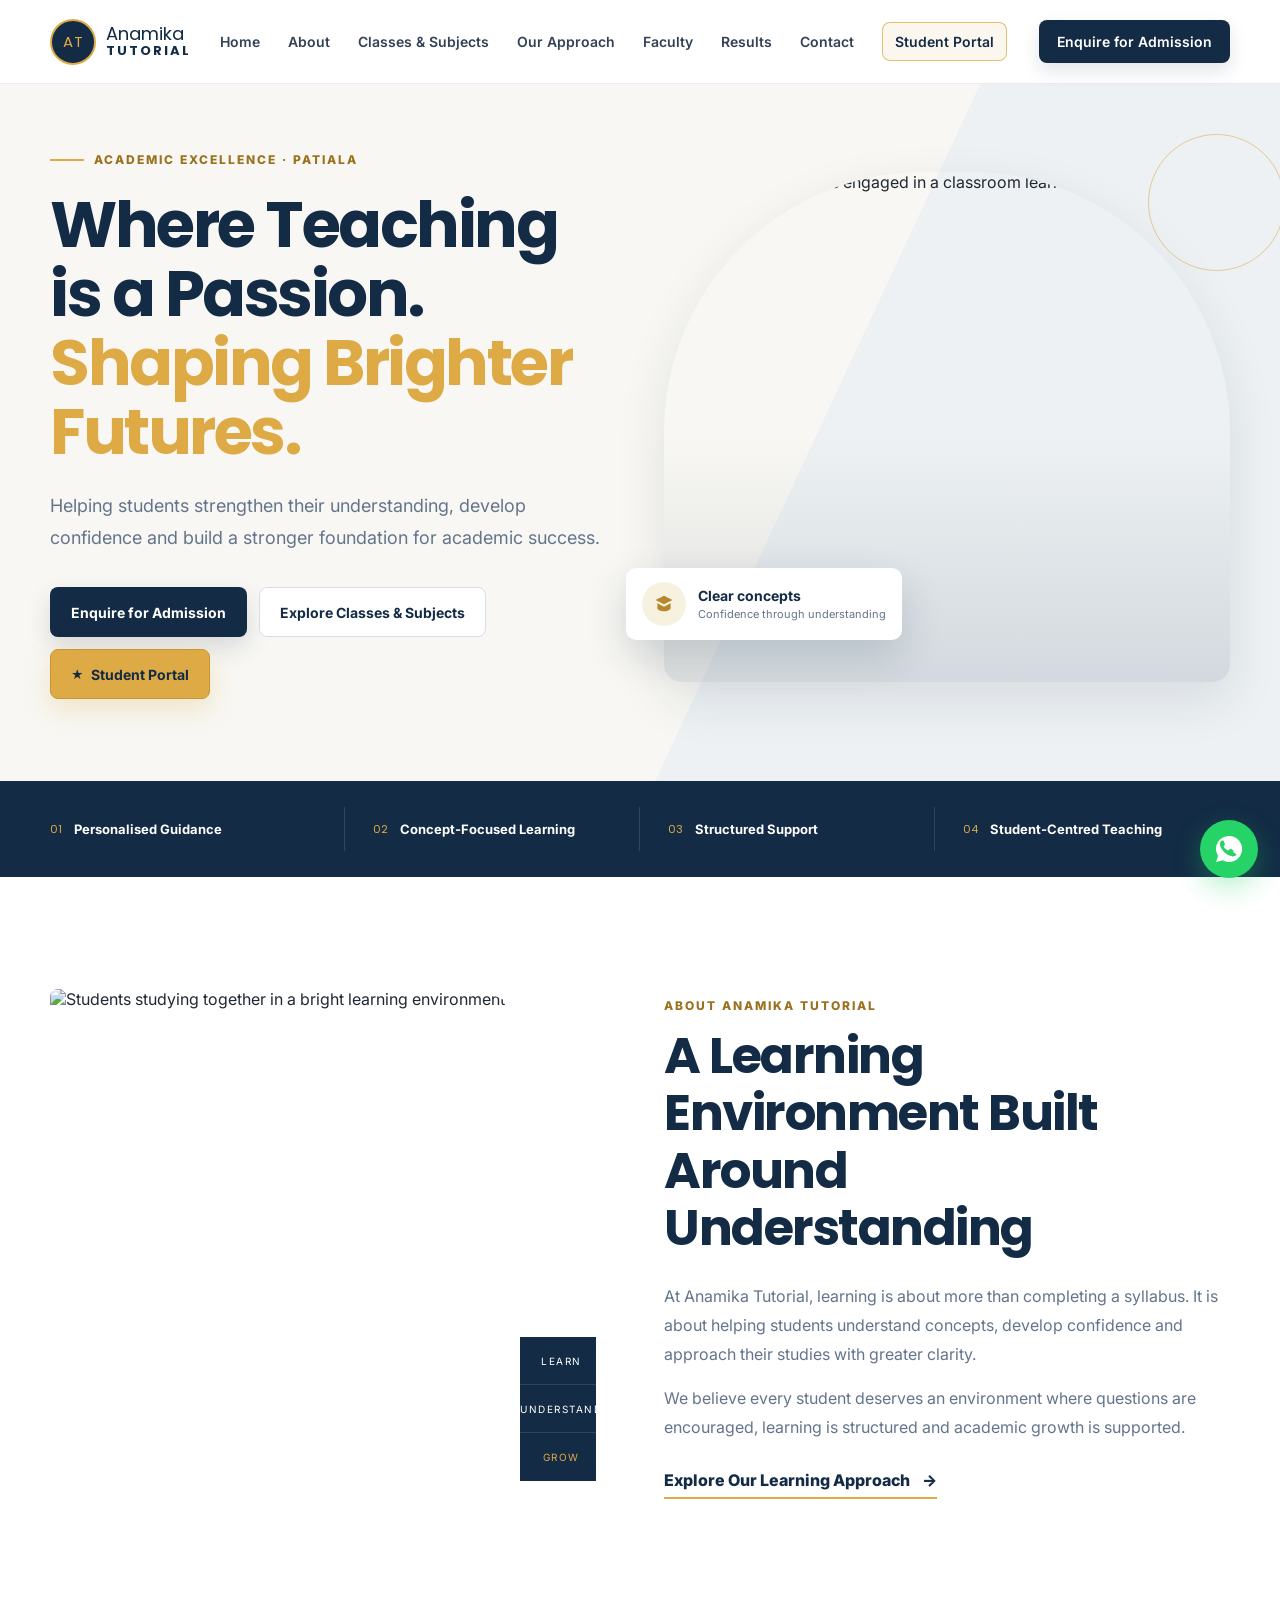
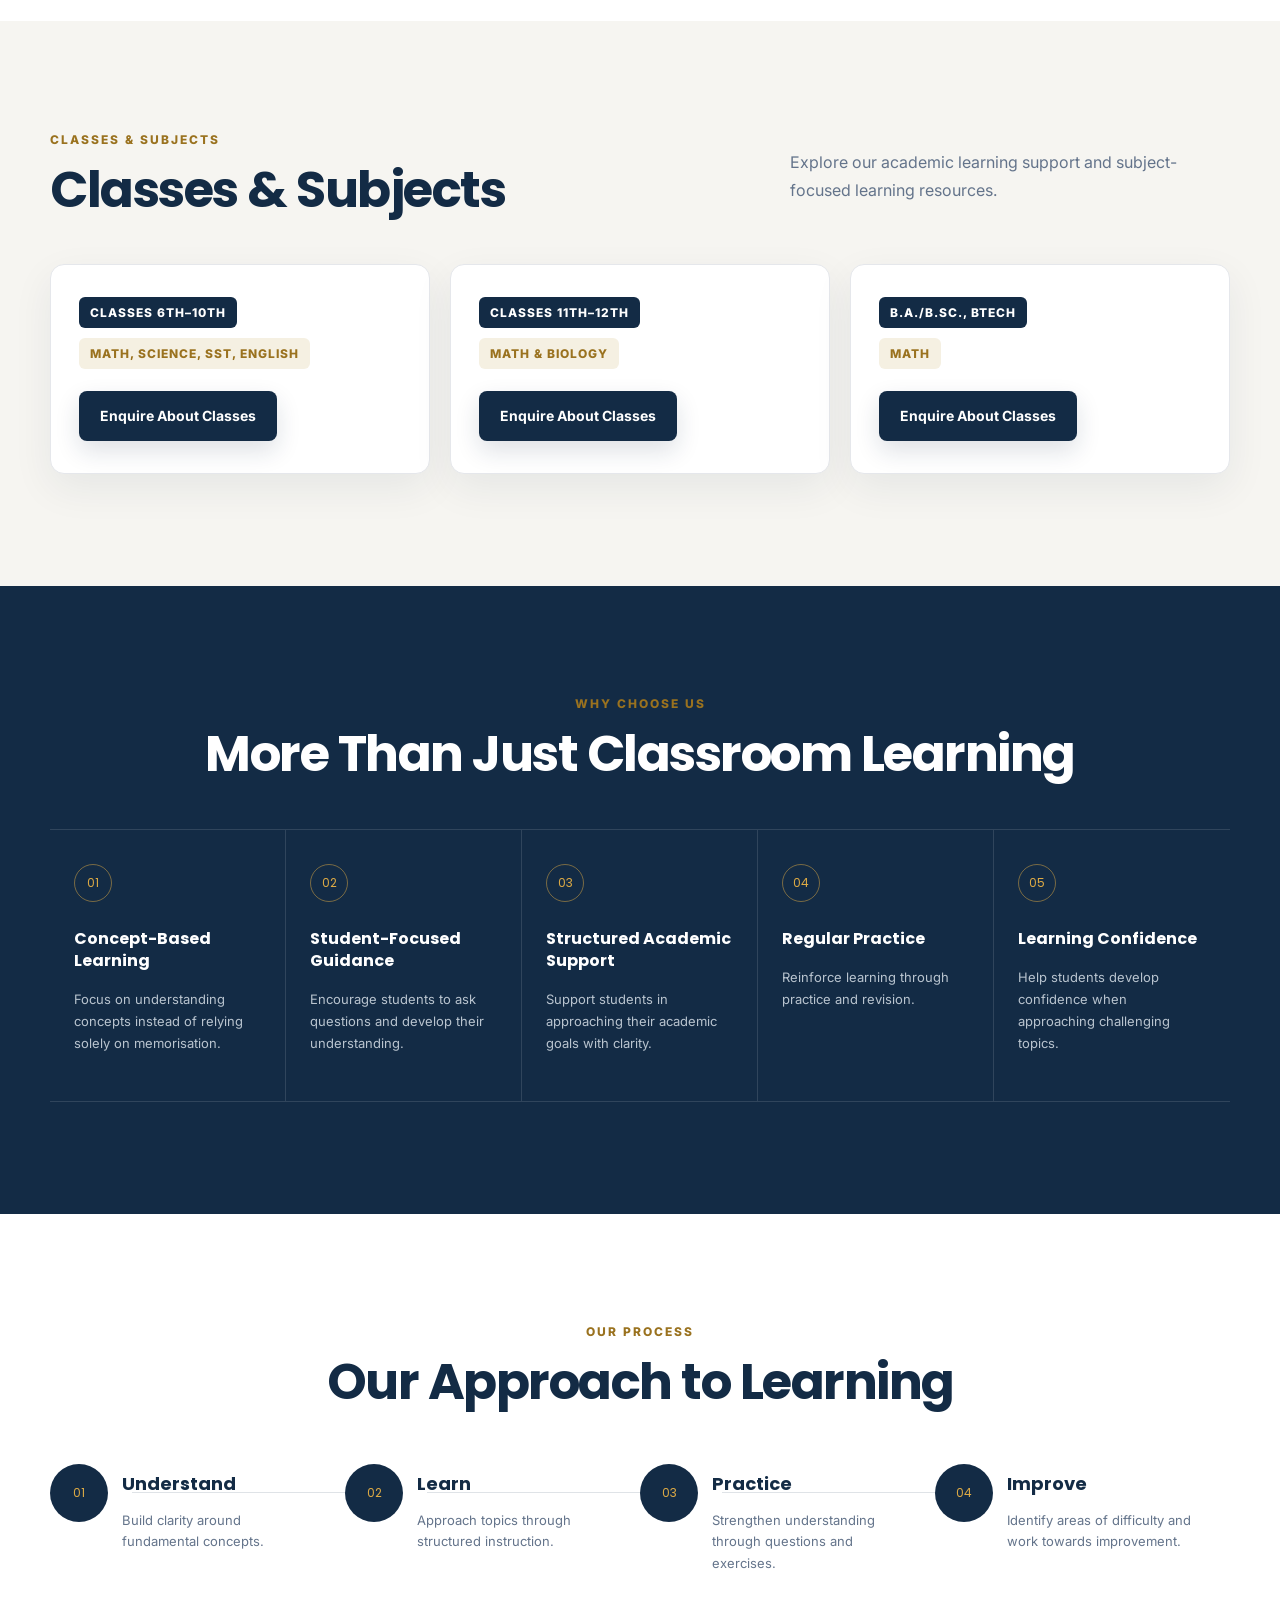
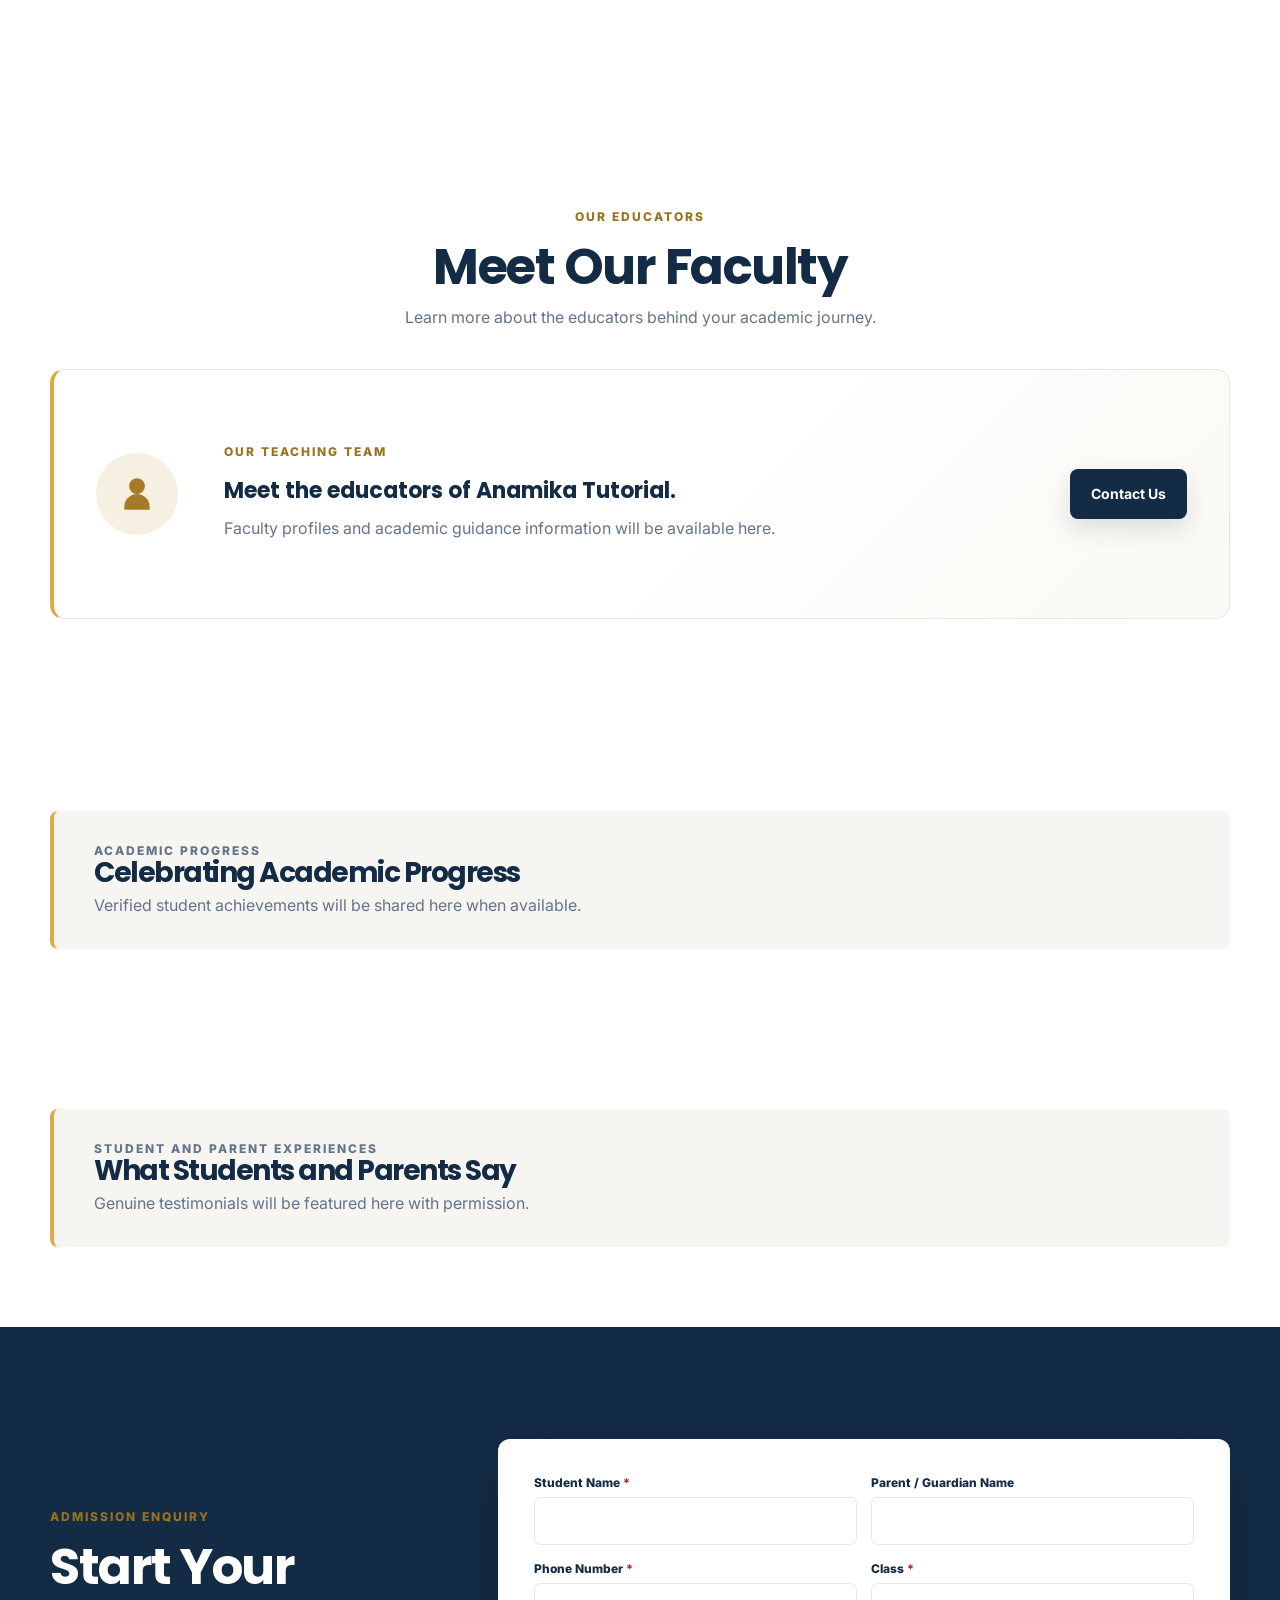
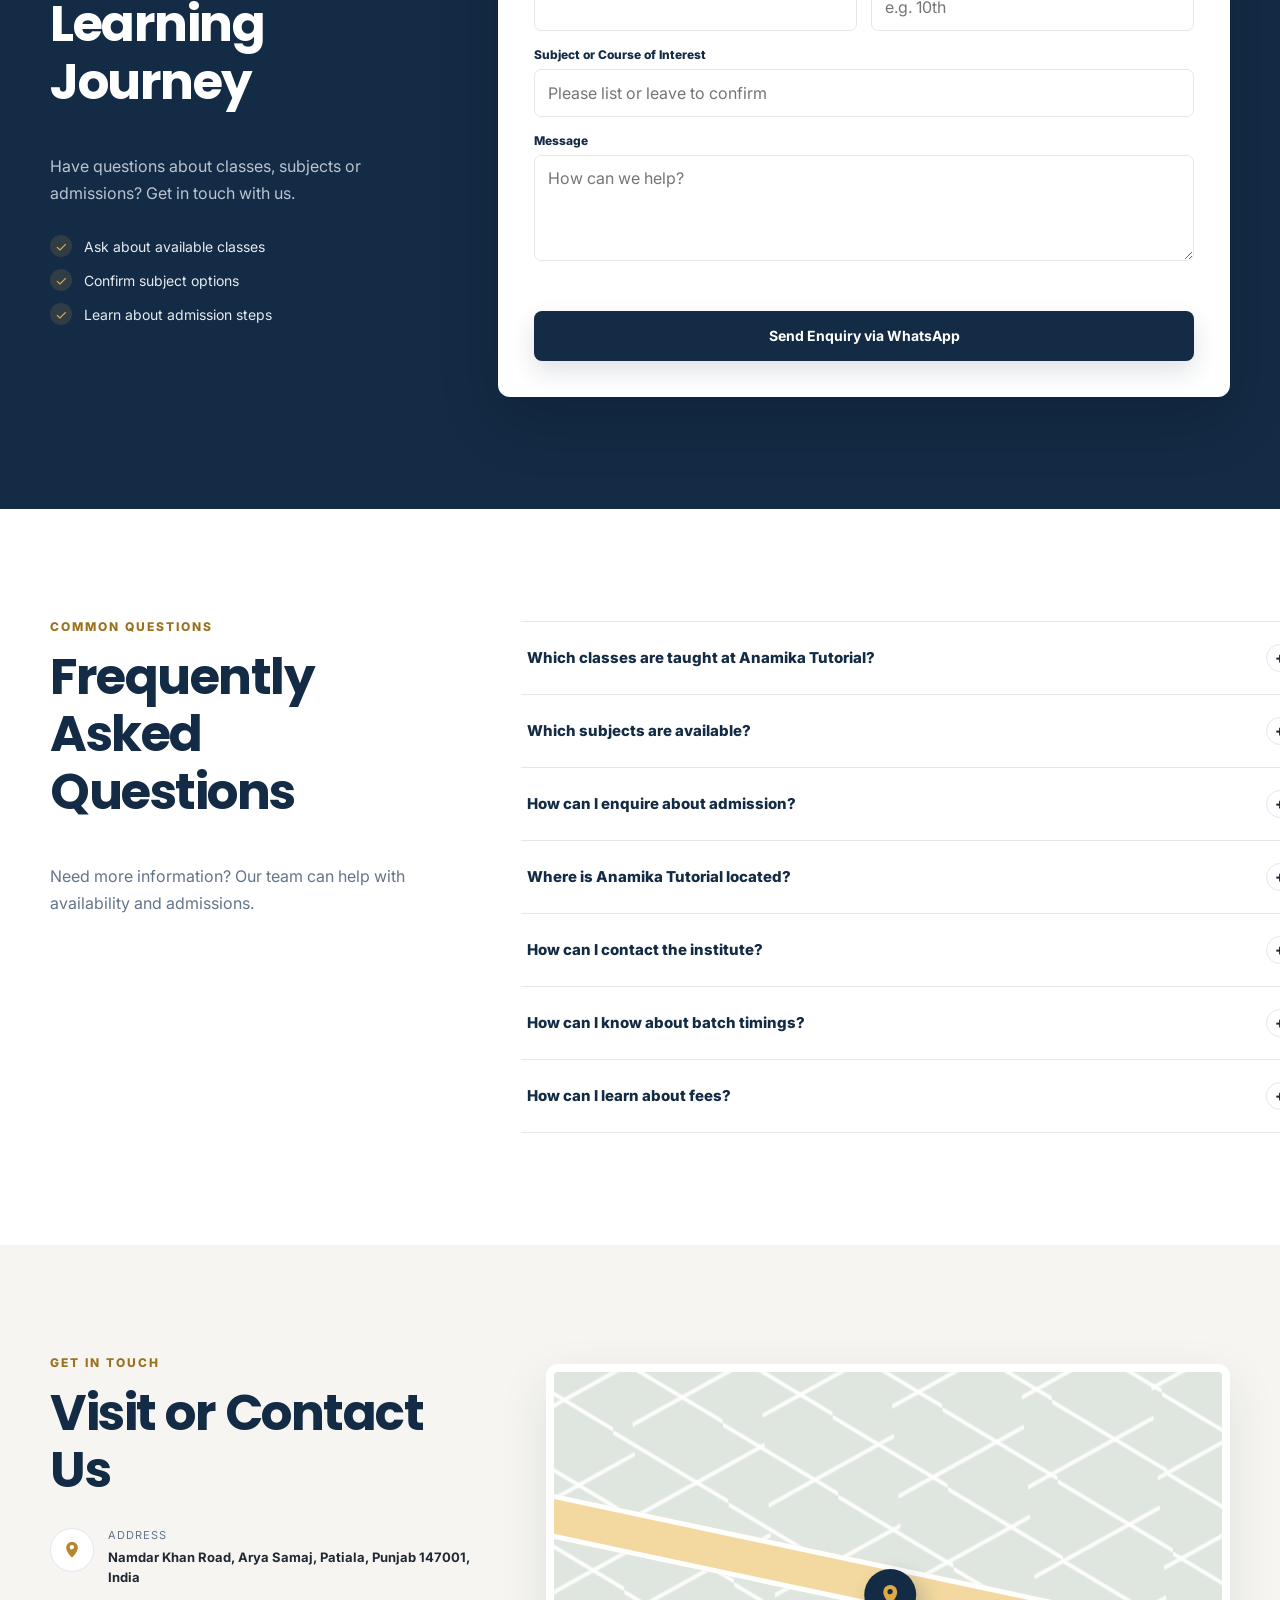
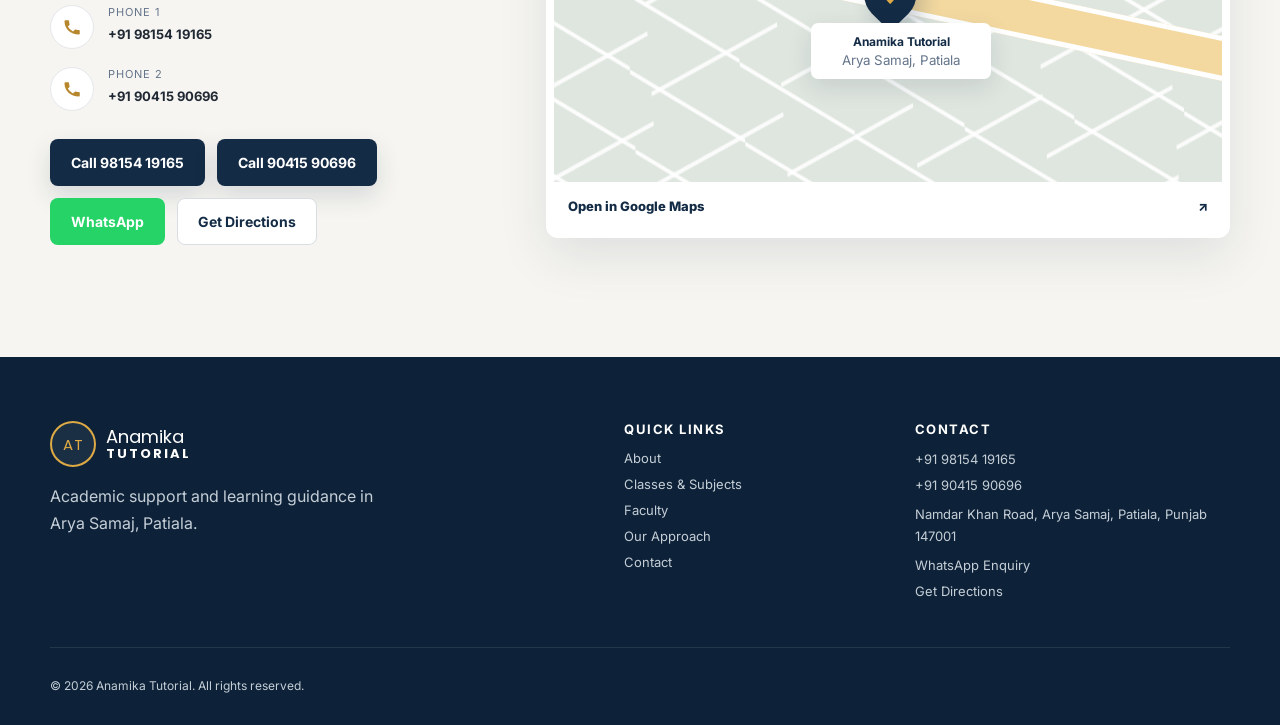
==== commit 4256b56c: "Added Student Portal + Design Improved" ====
--- a/index.html
+++ b/index.html
@@ -3,12 +3,12 @@
 <head>
   <meta charset="utf-8">
   <meta name="viewport" content="width=device-width, initial-scale=1">
-  <title>Anamika Tutorial | Academic Coaching in Patiala</title>
-  <meta name="description" content="Explore Anamika Tutorial in Arya Samaj, Patiala. Contact us to enquire about available classes, subjects, academic support and admissions.">
+  <title>Anamika Tutorial Patiala | Academic Learning & Tuition</title>
+  <meta name="description" content="Anamika Tutorial, located in Arya Samaj, Patiala. Contact us to enquire about academic classes, subjects and learning support.">
   <meta name="robots" content="index, follow">
   <link rel="canonical" href="https://example.com/">
-  <meta property="og:title" content="Anamika Tutorial | Academic Coaching in Patiala">
-  <meta property="og:description" content="Academic support and learning guidance in Arya Samaj, Patiala.">
+  <meta property="og:title" content="Anamika Tutorial Patiala | Academic Learning & Tuition">
+  <meta property="og:description" content="Academic learning and tuition information in Arya Samaj, Patiala.">
   <meta property="og:type" content="website">
   <meta property="og:locale" content="en_IN">
   <meta name="twitter:card" content="summary_large_image">
@@ -21,7 +21,7 @@
     "@context": "https://schema.org",
     "@type": "EducationalOrganization",
     "name": "Anamika Tutorial",
-    "telephone": "+91 98154 19165",
+    "telephone": ["+91 98154 19165", "+91 90415 90696"],
     "address": {
       "@type": "PostalAddress",
       "streetAddress": "Namdar Khan Road, Arya Samaj",
@@ -48,10 +48,12 @@
       <nav class="primary-nav" id="primary-navigation" aria-label="Primary navigation">
         <a href="#top">Home</a>
         <a href="#about">About</a>
-        <a href="#courses">Courses</a>
+        <a href="#courses">Classes &amp; Subjects</a>
         <a href="#approach">Our Approach</a>
+        <a href="#faculty">Faculty</a>
         <a href="#results">Results</a>
         <a href="#contact">Contact</a>
+        <a class="nav-portal" href="student-portal.html">Student Portal</a>
         <a class="nav-cta" href="#enquiry">Enquire for Admission</a>
       </nav>
     </div>
@@ -62,11 +64,15 @@
       <div class="hero-grid container">
         <div class="hero-copy reveal">
           <p class="eyebrow"><span></span> Academic Excellence · Patiala</p>
-          <h1 id="hero-title">Building Strong Concepts.<br><em>Shaping Brighter Futures.</em></h1>
+          <h1 id="hero-title">Where Teaching is a Passion.<br><em>Shaping Brighter Futures.</em></h1>
           <p class="hero-lead">Helping students strengthen their understanding, develop confidence and build a stronger foundation for academic success.</p>
           <div class="hero-actions">
             <a class="button button-primary" href="#enquiry">Enquire for Admission</a>
-            <a class="button button-secondary" href="#courses">Explore Our Courses</a>
+            <a class="button button-secondary" href="#courses">Explore Classes &amp; Subjects</a>
+            <a class="button button-portal" href="student-portal.html">
+              <span class="portal-icon" aria-hidden="true">★</span>
+              Student Portal
+            </a>
           </div>
         </div>
         <div class="hero-visual reveal">
@@ -112,10 +118,10 @@
       <div class="container">
         <div class="section-heading reveal">
           <div>
-            <p class="section-label">Academic programmes</p>
-            <h2 id="courses-title">Explore Our Academic Programs</h2>
-          </div>
-          <p>Structured academic support designed to help students build understanding and strengthen their learning.</p>
+            <p class="section-label">Classes &amp; subjects</p>
+            <h2 id="courses-title">Classes &amp; Subjects</h2>
+          </div>
+          <p>Explore our academic learning support and subject-focused learning resources.</p>
         </div>
         <div id="course-list" class="course-grid" aria-live="polite"></div>
       </div>
@@ -146,16 +152,14 @@
       </div>
     </section>
 
-    <section class="section gallery" aria-labelledby="gallery-title">
-      <div class="container">
-        <div class="section-heading reveal">
-          <div>
-            <p class="section-label">Learning environment</p>
-            <h2 id="gallery-title">A Glimpse Into Our Learning Environment</h2>
-          </div>
-          <p>Representative classroom imagery to be replaced with photographs of the institute.</p>
-        </div>
-        <div id="gallery-grid" class="gallery-grid"></div>
+    <section class="section faculty" id="faculty" aria-labelledby="faculty-title">
+      <div class="container">
+        <div class="faculty-heading reveal">
+          <p class="section-label">Our educators</p>
+          <h2 id="faculty-title">Meet Our Faculty</h2>
+          <p>Learn more about the educators behind your academic journey.</p>
+        </div>
+        <div id="faculty-list" aria-live="polite"></div>
       </div>
     </section>
 
@@ -218,10 +222,14 @@
             </span><div><small>Address</small><strong>Namdar Khan Road, Arya Samaj, Patiala, Punjab 147001, India</strong></div></div>
             <div><span aria-hidden="true">
               <svg viewBox="0 0 24 24"><path d="M6.6 10.8a15.4 15.4 0 0 0 6.6 6.6l2.2-2.2c.3-.3.7-.4 1.1-.3 1.2.4 2.5.6 3.8.6.6 0 1 .4 1 1v3.5c0 .6-.4 1-1 1C10.2 21 3 13.8 3 5c0-.6.4-1 1-1h3.5c.6 0 1 .4 1 1 0 1.3.2 2.6.6 3.8.1.4 0 .8-.3 1.1l-2.2 1.9Z"/></svg>
-            </span><div><small>Phone</small><strong><a href="tel:+919815419165">+91 98154 19165</a></strong></div></div>
+            </span><div><small>Phone 1</small><strong><a href="tel:+919815419165">+91 98154 19165</a></strong></div></div>
+            <div><span aria-hidden="true">
+              <svg viewBox="0 0 24 24"><path d="M6.6 10.8a15.4 15.4 0 0 0 6.6 6.6l2.2-2.2c.3-.3.7-.4 1.1-.3 1.2.4 2.5.6 3.8.6.6 0 1 .4 1 1v3.5c0 .6-.4 1-1 1C10.2 21 3 13.8 3 5c0-.6.4-1 1-1h3.5c.6 0 1 .4 1 1 0 1.3.2 2.6.6 3.8.1.4 0 .8-.3 1.1l-2.2 1.9Z"/></svg>
+            </span><div><small>Phone 2</small><strong><a href="tel:+919041590696">+91 90415 90696</a></strong></div></div>
           </address>
           <div class="contact-actions">
-            <a class="button button-primary" href="tel:+919815419165">Call Us</a>
+            <a class="button button-primary" href="tel:+919815419165">Call 98154 19165</a>
+            <a class="button button-primary" href="tel:+919041590696">Call 90415 90696</a>
             <a class="button button-whatsapp" id="contact-whatsapp" href="#">WhatsApp</a>
             <a class="button button-secondary" href="https://www.google.com/maps/search/?api=1&query=Anamika+Tutorial+Namdar+Khan+Road+Arya+Samaj+Patiala" target="_blank" rel="noopener">Get Directions</a>
           </div>
@@ -244,8 +252,8 @@
         <a class="brand brand-footer" href="#top"><span class="brand-mark">AT</span><span class="brand-name">Anamika <strong>Tutorial</strong></span></a>
         <p>Academic support and learning guidance in Arya Samaj, Patiala.</p>
       </div>
-      <div><h3>Quick Links</h3><nav aria-label="Footer navigation"><a href="#about">About</a><a href="#courses">Courses</a><a href="#approach">Our Approach</a><a href="#contact">Contact</a></nav></div>
-      <div><h3>Contact</h3><a href="tel:+919815419165">+91 98154 19165</a><p>Namdar Khan Road, Arya Samaj, Patiala, Punjab 147001</p><a id="footer-whatsapp" href="#">WhatsApp Enquiry</a></div>
+      <div><h3>Quick Links</h3><nav aria-label="Footer navigation"><a href="#about">About</a><a href="#courses">Classes &amp; Subjects</a><a href="#faculty">Faculty</a><a href="#approach">Our Approach</a><a href="#contact">Contact</a></nav></div>
+      <div><h3>Contact</h3><a href="tel:+919815419165">+91 98154 19165</a><a href="tel:+919041590696">+91 90415 90696</a><p>Namdar Khan Road, Arya Samaj, Patiala, Punjab 147001</p><a id="footer-whatsapp" href="#">WhatsApp Enquiry</a><a href="https://www.google.com/maps/search/?api=1&query=Anamika+Tutorial+Namdar+Khan+Road+Arya+Samaj+Patiala" target="_blank" rel="noopener">Get Directions</a></div>
     </div>
     <div class="container footer-bottom"><p>© <span id="copyright-year"></span> Anamika Tutorial. All rights reserved.</p></div>
   </footer>
@@ -253,11 +261,6 @@
   <a class="whatsapp-float" id="floating-whatsapp" href="#" aria-label="Contact Anamika Tutorial on WhatsApp">
     <svg viewBox="0 0 32 32" aria-hidden="true"><path d="M16 3A12.9 12.9 0 0 0 5 22.7L3.2 29l6.5-1.7A13 13 0 1 0 16 3Zm7.5 18.4c-.3.9-1.9 1.8-2.7 1.9-.7.1-1.6.2-2.6-.2-.6-.2-1.4-.5-2.4-.9-4.2-1.8-6.9-6-7.1-6.3-.2-.3-1.7-2.3-1.7-4.3 0-2.1.9-3.1 1.3-3.5.3-.4.7-.5 1-.5h.7c.2 0 .5-.1.8.6.3.7 1 2.5 1.1 2.7.1.2.1.4 0 .7-.1.2-.2.4-.4.6l-.6.7c-.2.2-.4.4-.2.8.2.3.8 1.3 1.7 2.1 1.2 1.1 2.2 1.4 2.5 1.6.3.1.5.1.7-.1.2-.2.8-1 1-1.3.2-.3.5-.3.8-.2.3.1 2 .9 2.3 1.1.3.1.6.2.7.3.1.2.1.8-.2 1.7Z"/></svg>
   </a>
-
-  <div class="lightbox" id="lightbox" role="dialog" aria-modal="true" aria-label="Image preview" hidden>
-    <button type="button" class="lightbox-close" aria-label="Close image preview">×</button>
-    <img id="lightbox-image" src="" alt="">
-  </div>
 
   <script src="js/content.js"></script>
   <script src="js/main.js"></script>
--- a/css/style.css
+++ b/css/style.css
@@ -16,7 +16,7 @@
 * { box-sizing: border-box; }
 html { scroll-behavior: smooth; }
 body { margin: 0; font-family: "Inter", sans-serif; color: var(--text); background: var(--surface); -webkit-font-smoothing: antialiased; }
-body.menu-open, body.lightbox-open { overflow: hidden; }
+body.menu-open { overflow: hidden; }
 img { display: block; max-width: 100%; }
 a { color: inherit; text-decoration: none; }
 button, input, textarea { font: inherit; }
@@ -37,6 +37,7 @@
 .primary-nav > a:not(.nav-cta)::after { content: ""; position: absolute; left: 0; right: 100%; bottom: -8px; height: 2px; background: var(--accent); transition: right .2s; }
 .primary-nav > a:hover::after { right: 0; }
 .primary-nav .nav-cta { margin-left: 4px; padding: 13px 18px; color: #fff; background: var(--primary); border-radius: 8px; box-shadow: 0 8px 18px rgba(19,43,69,.12); }
+.primary-nav .nav-portal { padding: 10px 12px; color: var(--primary); border: 1px solid rgba(221,170,69,.75); border-radius: 8px; background: rgba(221,170,69,.09); }
 .menu-toggle { display: none; border: 0; background: none; width: 44px; height: 44px; padding: 10px; }
 .menu-toggle span { display: block; height: 2px; margin: 5px 0; background: var(--primary); transition: .2s; }
 
@@ -58,6 +59,13 @@
 .button-secondary { background: #fff; color: var(--primary); border-color: #d8dde3; }
 .button-secondary:hover { border-color: var(--accent); }
 .button-whatsapp { background: var(--success); color: #fff; }
+.button-portal { position: relative; background: var(--accent); color: var(--primary); border-color: #c99532; box-shadow: 0 10px 26px rgba(221,170,69,.25); animation: portal-glow 2.8s ease-in-out infinite; }
+.button-portal:hover { background: #e5b85c; }
+.portal-icon { margin-right: 7px; font-size: 12px; }
+@keyframes portal-glow {
+  0%, 100% { box-shadow: 0 10px 26px rgba(221,170,69,.20), 0 0 0 0 rgba(221,170,69,.32); }
+  50% { box-shadow: 0 12px 30px rgba(221,170,69,.32), 0 0 0 7px rgba(221,170,69,.10); }
+}
 .hero-visual { position: relative; }
 .hero-image-frame { height: 510px; border-radius: 260px 260px 18px 18px; overflow: hidden; position: relative; box-shadow: var(--shadow); }
 .hero-image-frame::after { content: ""; position: absolute; inset: 0; background: linear-gradient(0deg, rgba(19,43,69,.12), transparent 48%); }
@@ -105,6 +113,24 @@
 .course-card h3 { margin: 0 0 10px; font-size: 21px; }
 .course-card p { color: var(--text-muted); line-height: 1.65; }
 .course-card .text-link { margin-top: auto; align-self: flex-start; }
+.academic-card { grid-column: auto; min-height: 210px; display: flex; align-items: center; overflow: hidden; background: #fff; border: 1px solid var(--border); border-radius: var(--radius); box-shadow: 0 14px 40px rgba(19,43,69,.07); }
+.academic-body { width: 100%; display: flex; flex-direction: column; align-items: flex-start; justify-content: center; padding: 28px; }
+.academic-labels { display: flex; flex-direction: column; align-items: flex-start; gap: 10px; margin-bottom: 22px; }
+.academic-labels span { padding: 8px 11px; border-radius: 6px; background: #f5f0e2; color: #9a721f; font-size: 12px; font-weight: 800; text-transform: uppercase; letter-spacing: 1px; }
+.academic-labels span:first-child { background: var(--primary); color: #fff; }
+.academic-body .button { margin-top: auto; }
+.faculty { background: #fff; }
+.faculty-heading { max-width: 620px; margin: 0 auto 42px; text-align: center; }
+.faculty-heading h2 { margin-bottom: 10px; }
+.faculty-heading > p:last-child { margin: 0; color: var(--text-muted); }
+.faculty-grid { display: grid; grid-template-columns: repeat(3, 1fr); gap: 20px; }
+.faculty-card { padding: 24px; border: 1px solid var(--border); border-radius: var(--radius); background: #fff; }
+.faculty-card img { width: 100%; aspect-ratio: 4/3; object-fit: cover; border-radius: 8px; }
+.faculty-empty { min-height: 250px; display: grid; grid-template-columns: 100px 1fr auto; align-items: center; gap: 28px; padding: 36px 42px; border: 1px solid var(--border); border-left: 4px solid var(--accent); border-radius: var(--radius); background: linear-gradient(135deg, #fff 55%, #faf8f2); }
+.faculty-empty-mark { width: 82px; height: 82px; display: grid; place-items: center; border-radius: 50%; background: #f5f0e2; }
+.faculty-empty-mark svg { width: 38px; fill: #a67a26; }
+.faculty-empty h3 { margin: 0 0 8px; font-size: 22px; }
+.faculty-empty p:last-of-type { margin: 0; color: var(--text-muted); line-height: 1.7; }
 .empty-state { grid-column: 1/-1; min-height: 210px; display: grid; place-items: center; text-align: center; padding: 40px; border: 1px dashed #cbd2da; border-radius: var(--radius); background: rgba(255,255,255,.55); }
 .empty-state h3 { margin: 10px 0; }
 .empty-state p { color: var(--text-muted); }
@@ -128,15 +154,6 @@
 .process-list li > span { position: relative; z-index: 1; width: 58px; height: 58px; display: grid; place-items: center; background: var(--primary); color: var(--accent); border-radius: 50%; font-family: "Poppins", sans-serif; font-size: 12px; }
 .process-list h3 { margin: 6px 0 8px; font-size: 18px; }
 .process-list p { color: var(--text-muted); font-size: 13px; line-height: 1.65; }
-
-.gallery { background: var(--background); }
-.gallery-grid { display: grid; grid-template-columns: 1.35fr 1fr 1fr; grid-template-rows: 240px 240px; gap: 16px; }
-.gallery-item { position: relative; overflow: hidden; border: 0; border-radius: 8px; padding: 0; cursor: zoom-in; background: #ddd; }
-.gallery-item:first-child { grid-row: 1/3; }
-.gallery-item img { width: 100%; height: 100%; object-fit: cover; transition: transform .45s; }
-.gallery-item:hover img { transform: scale(1.035); }
-.gallery-item::after { content: ""; position: absolute; inset: 0; background: linear-gradient(0deg, rgba(19,43,69,.28), transparent 55%); opacity: 0; transition: opacity .25s; }
-.gallery-item:hover::after { opacity: 1; }
 
 .results, .testimonials { padding: 80px 0; }
 .results:empty, .testimonials:empty { display: none; }
@@ -218,11 +235,6 @@
 .whatsapp-float { position: fixed; z-index: 900; right: 22px; bottom: 22px; width: 58px; height: 58px; display: grid; place-items: center; border-radius: 50%; background: var(--success); color: #fff; box-shadow: 0 10px 28px rgba(37,211,102,.32); transition: transform .2s; }
 .whatsapp-float:hover { transform: translateY(-3px) scale(1.03); }
 .whatsapp-float svg { width: 32px; fill: #fff; }
-.lightbox { position: fixed; z-index: 3000; inset: 0; display: grid; place-items: center; padding: 48px; background: rgba(7,20,34,.92); }
-.lightbox[hidden] { display: none; }
-.lightbox img { max-width: 1100px; max-height: calc(100vh - 96px); border-radius: 8px; }
-.lightbox-close { position: absolute; right: 24px; top: 20px; width: 44px; height: 44px; border: 1px solid rgba(255,255,255,.3); border-radius: 50%; background: transparent; color: #fff; font-size: 30px; cursor: pointer; }
-
 .reveal { opacity: 0; transform: translateY(16px); transition: opacity .65s ease, transform .65s ease; }
 .reveal.visible { opacity: 1; transform: none; }
 
@@ -270,13 +282,13 @@
   .section-heading { grid-template-columns: 1fr; gap: 12px; }
   .section-heading > p { justify-self: start; }
   .course-grid { grid-template-columns: 1fr 1fr; }
+  .faculty-empty { grid-template-columns: 82px 1fr; }
+  .faculty-empty .button { grid-column: 2; justify-self: start; }
   .feature-grid { grid-template-columns: repeat(2, 1fr); }
   .feature:nth-child(2n) { border-right: 0; }
   .feature:nth-child(3) { border-right: 1px solid rgba(255,255,255,.12); }
   .process-list { grid-template-columns: 1fr 1fr; gap: 34px 0; }
   .process-list li:nth-child(2)::after { display: none; }
-  .gallery-grid { grid-template-columns: 1fr 1fr; grid-template-rows: 260px 220px 220px; }
-  .gallery-item:first-child { grid-column: 1/3; grid-row: auto; }
   .enquiry-grid { grid-template-columns: 1fr; gap: 40px; }
   .enquiry-copy { padding-right: 0; }
   .faq-grid { grid-template-columns: 1fr; gap: 34px; }
@@ -307,14 +319,18 @@
   .about-image > img { height: 380px; border-radius: 8px 70px 8px 8px; }
   .about-caption { right: -18px; width: 58px; }
   .course-grid { grid-template-columns: 1fr; }
+  .academic-body { padding: 30px 22px; }
+  .academic-body .button { width: 100%; text-align: center; }
+  .faculty-grid { grid-template-columns: 1fr; }
+  .faculty-empty { grid-template-columns: 1fr; padding: 28px 22px; text-align: center; }
+  .faculty-empty-mark { margin: 0 auto; }
+  .faculty-empty .button { grid-column: auto; justify-self: center; }
   .feature-grid { grid-template-columns: 1fr; }
   .feature, .feature:nth-child(2n), .feature:nth-child(3) { min-height: 190px; border-right: 0; border-top: 1px solid rgba(255,255,255,.12); }
   .feature:first-child { border-top: 0; }
   .process-list { grid-template-columns: 1fr; }
   .process-list li { padding-right: 0; }
   .process-list li::after { display: none; }
-  .gallery-grid { grid-template-columns: 1fr; grid-template-rows: repeat(4, 230px); }
-  .gallery-item:first-child { grid-column: auto; }
   .compact-empty { align-items: flex-start; flex-direction: column; padding: 28px 24px; }
   .enquiry-form { padding: 22px 18px; }
   .field-row { grid-template-columns: 1fr; }
@@ -323,7 +339,6 @@
   .footer-grid { grid-template-columns: 1fr; gap: 34px; }
   .footer-grid > div:first-child { grid-column: auto; }
   .whatsapp-float { width: 52px; height: 52px; right: 14px; bottom: 14px; }
-  .lightbox { padding: 58px 16px 16px; }
 }
 
 @media (prefers-reduced-motion: reduce) {
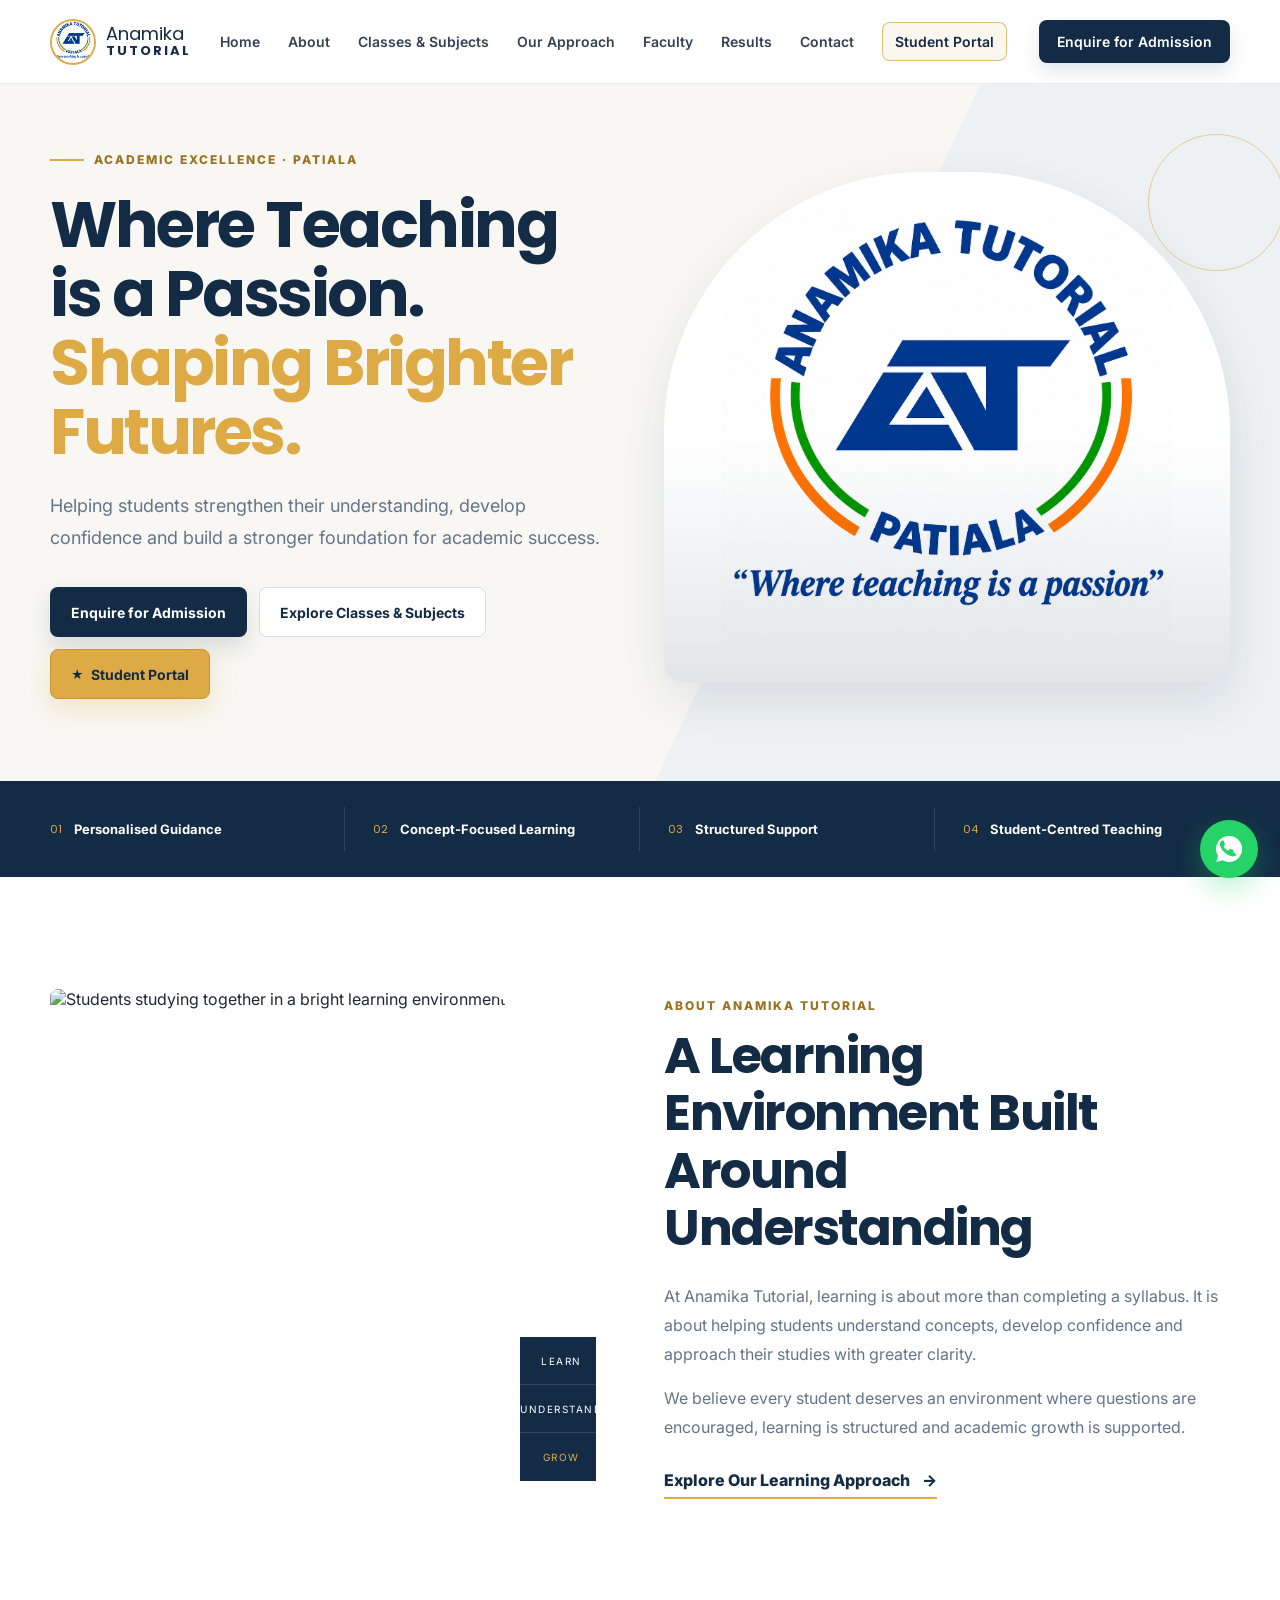
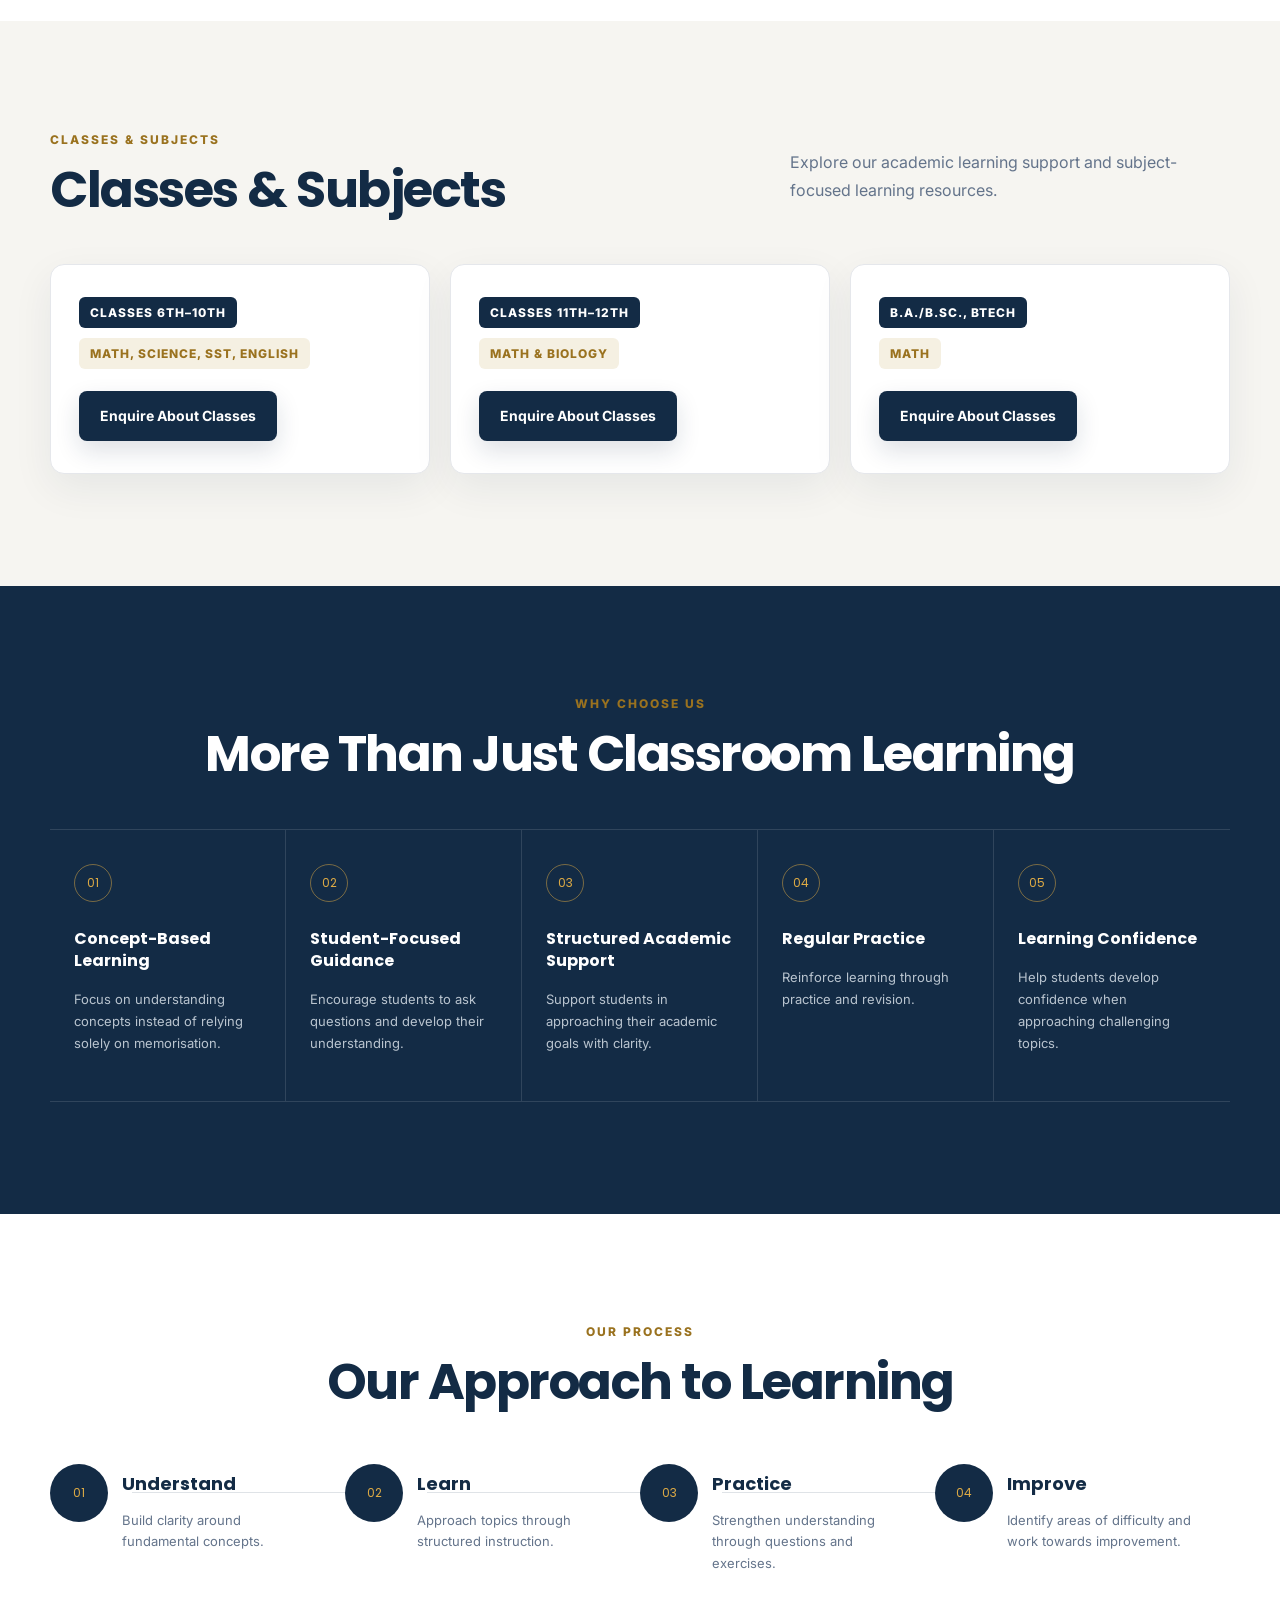
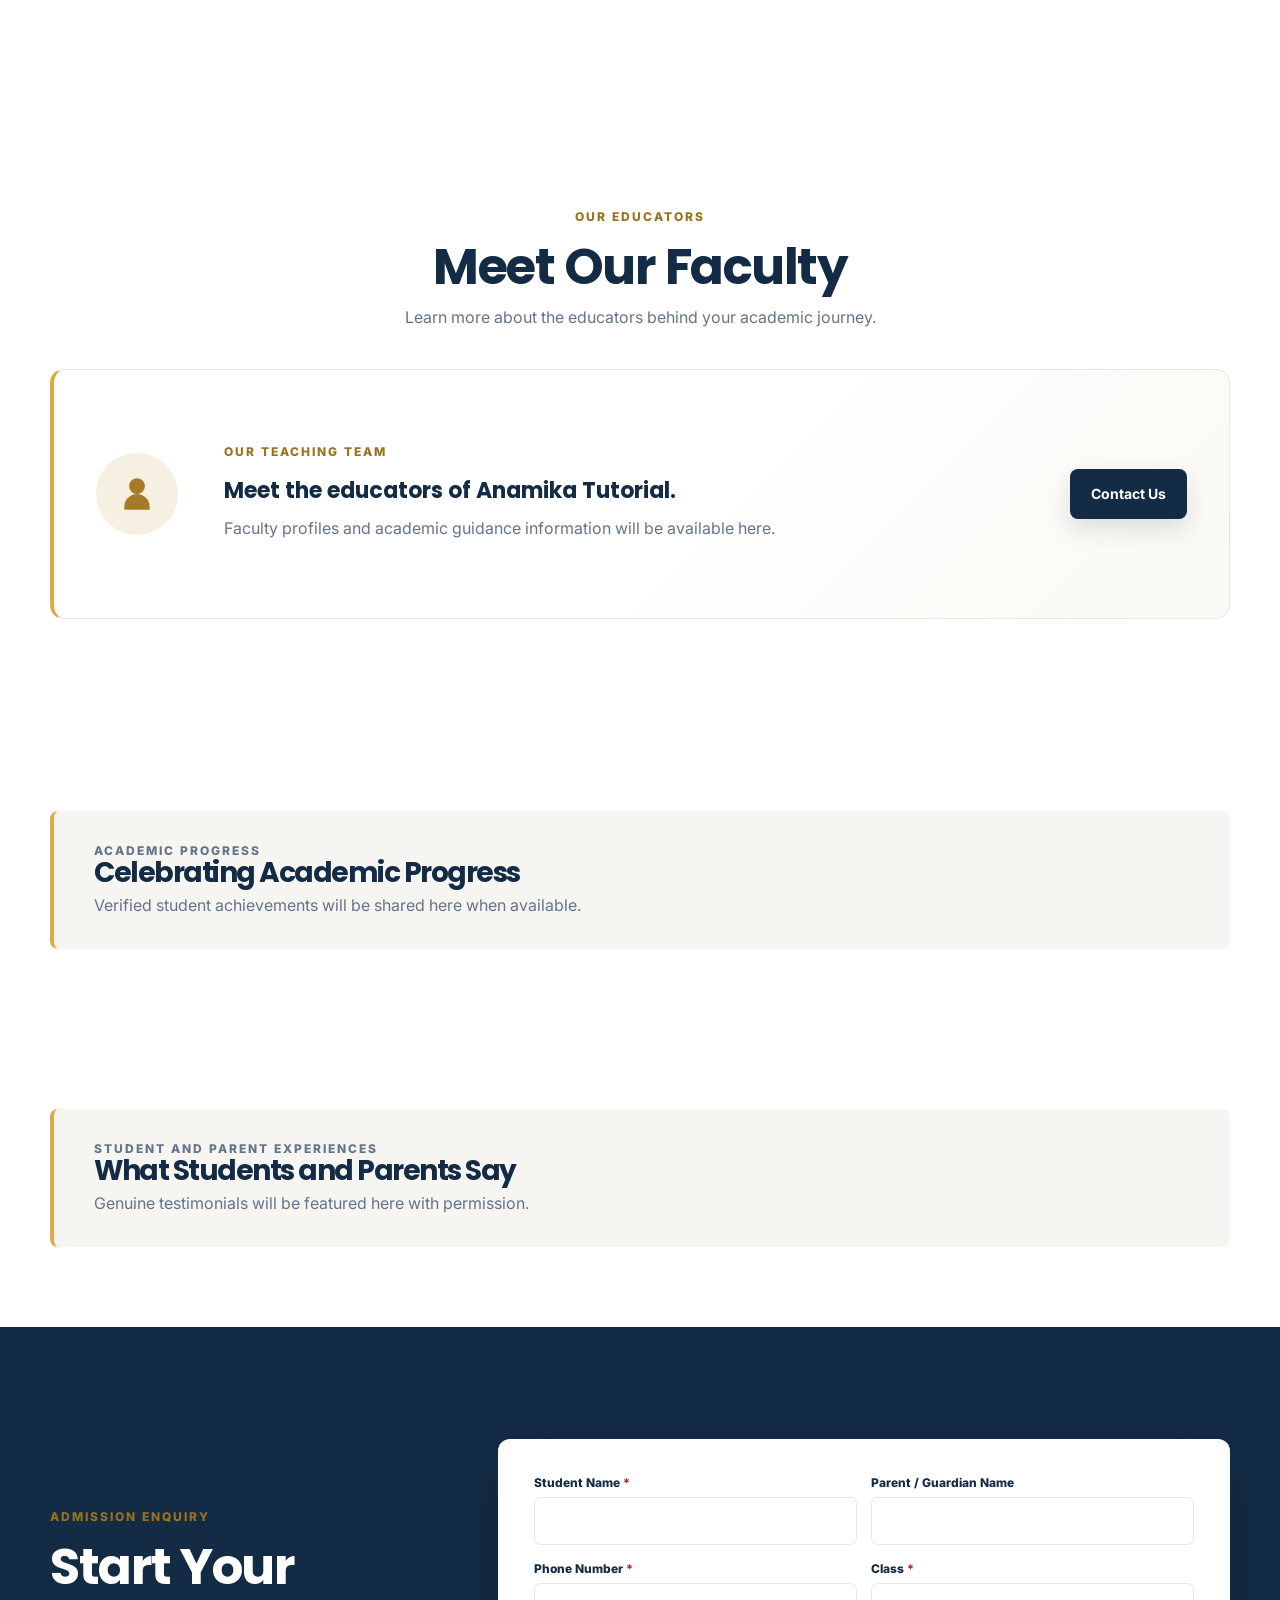
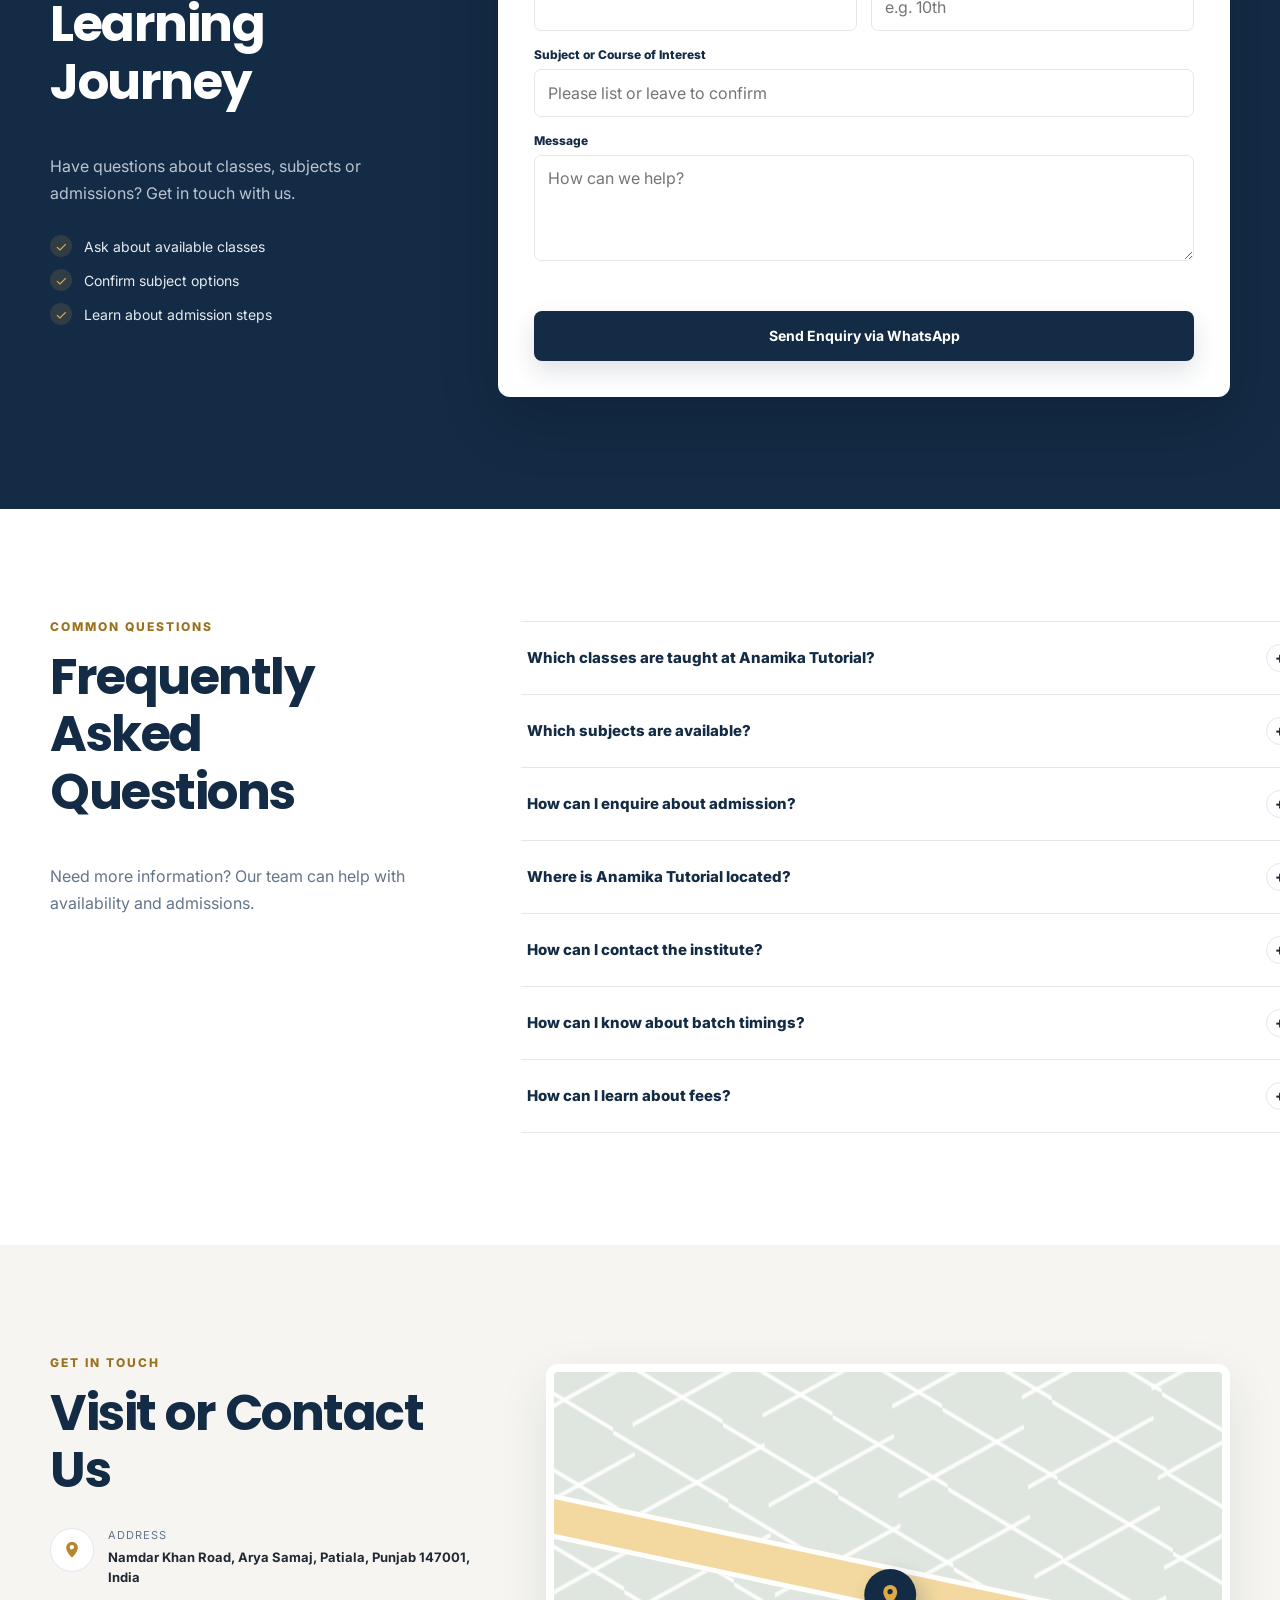
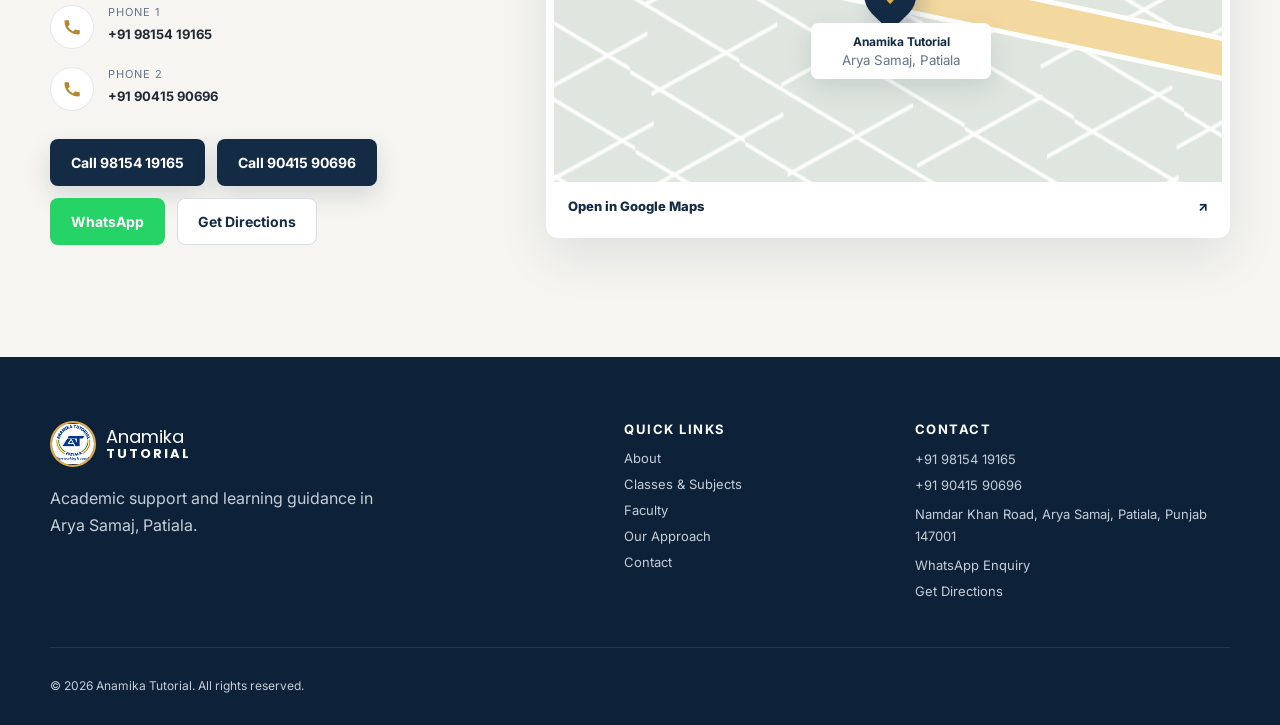
==== commit c0cd31b7: "Added Logo" ====
--- a/index.html
+++ b/index.html
@@ -12,6 +12,7 @@
   <meta property="og:type" content="website">
   <meta property="og:locale" content="en_IN">
   <meta name="twitter:card" content="summary_large_image">
+  <link rel="icon" type="image/png" href="logo.png">
   <link rel="preconnect" href="https://fonts.googleapis.com">
   <link rel="preconnect" href="https://fonts.gstatic.com" crossorigin>
   <link href="https://fonts.googleapis.com/css2?family=Inter:wght@400;500;600;700&family=Poppins:wght@600;700&display=swap" rel="stylesheet">
@@ -39,7 +40,7 @@
   <header class="site-header" id="top">
     <div class="container nav-wrap">
       <a class="brand" href="#top" aria-label="Anamika Tutorial home">
-        <span class="brand-mark" aria-hidden="true">AT</span>
+        <span class="brand-mark"><img src="logo.png" alt="Anamika Tutorial Patiala logo"></span>
         <span class="brand-name">Anamika <strong>Tutorial</strong></span>
       </a>
       <button class="menu-toggle" type="button" aria-expanded="false" aria-controls="primary-navigation" aria-label="Open navigation">
@@ -77,13 +78,7 @@
         </div>
         <div class="hero-visual reveal">
           <div class="hero-image-frame">
-            <img src="https://images.unsplash.com/photo-1509062522246-3755977927d7?auto=format&fit=crop&w=1200&q=85" alt="Teacher and students engaged in a classroom learning session" width="1200" height="800" fetchpriority="high">
-          </div>
-          <div class="hero-note" aria-label="Learning values">
-            <span class="hero-note-icon" aria-hidden="true">
-              <svg viewBox="0 0 24 24"><path d="M12 3 2.8 7.6 12 12.2l9.2-4.6L12 3Zm-7.2 8.1V17c0 1.1 3.2 3 7.2 3s7.2-1.9 7.2-3v-5.9L12 15.1l-7.2-4Z"/></svg>
-            </span>
-            <div><strong>Clear concepts</strong><small>Confidence through understanding</small></div>
+            <img src="logo.png" alt="Anamika Tutorial Patiala logo" width="800" height="800" fetchpriority="high">
           </div>
         </div>
       </div>
@@ -249,7 +244,7 @@
   <footer class="site-footer">
     <div class="container footer-grid">
       <div>
-        <a class="brand brand-footer" href="#top"><span class="brand-mark">AT</span><span class="brand-name">Anamika <strong>Tutorial</strong></span></a>
+        <a class="brand brand-footer" href="#top"><span class="brand-mark"><img src="logo.png" alt="Anamika Tutorial Patiala logo"></span><span class="brand-name">Anamika <strong>Tutorial</strong></span></a>
         <p>Academic support and learning guidance in Arya Samaj, Patiala.</p>
       </div>
       <div><h3>Quick Links</h3><nav aria-label="Footer navigation"><a href="#about">About</a><a href="#courses">Classes &amp; Subjects</a><a href="#faculty">Faculty</a><a href="#approach">Our Approach</a><a href="#contact">Contact</a></nav></div>
--- a/css/style.css
+++ b/css/style.css
@@ -29,7 +29,8 @@
 .site-header.scrolled { height: 72px; box-shadow: 0 8px 30px rgba(19,43,69,.07); }
 .nav-wrap { height: 100%; display: flex; align-items: center; justify-content: space-between; }
 .brand { display: inline-flex; align-items: center; gap: 10px; }
-.brand-mark { width: 46px; height: 46px; display: grid; place-items: center; border-radius: 50%; background: var(--primary); color: var(--accent); border: 2px solid var(--accent); font-family: "Poppins", sans-serif; font-size: 15px; letter-spacing: 1px; }
+.brand-mark { width: 46px; height: 46px; display: grid; place-items: center; flex: 0 0 46px; border-radius: 50%; background: #fff; border: 2px solid var(--accent); overflow: hidden; }
+.brand-mark img { width: 100%; height: 100%; object-fit: contain; }
 .brand-name { font-family: "Poppins", sans-serif; color: var(--primary); font-size: 18px; line-height: 1.1; }
 .brand-name strong { display: block; font-size: 13px; letter-spacing: 2px; text-transform: uppercase; }
 .primary-nav { display: flex; align-items: center; gap: 28px; }
@@ -69,7 +70,7 @@
 .hero-visual { position: relative; }
 .hero-image-frame { height: 510px; border-radius: 260px 260px 18px 18px; overflow: hidden; position: relative; box-shadow: var(--shadow); }
 .hero-image-frame::after { content: ""; position: absolute; inset: 0; background: linear-gradient(0deg, rgba(19,43,69,.12), transparent 48%); }
-.hero-image-frame img { width: 100%; height: 100%; object-fit: cover; }
+.hero-image-frame img { width: 100%; height: 100%; object-fit: contain; padding: 38px; background: #fff; }
 .hero-visual::before { content: ""; position: absolute; width: 135px; height: 135px; border: 1px solid rgba(221,170,69,.55); border-radius: 50%; right: -55px; top: -38px; }
 .hero-note { position: absolute; left: -38px; bottom: 42px; display: flex; align-items: center; gap: 12px; min-width: 250px; padding: 14px 16px; background: #fff; border-radius: 10px; box-shadow: 0 16px 40px rgba(19,43,69,.16); }
 .hero-note-icon { width: 44px; height: 44px; display: grid; place-items: center; background: #f7f1df; border-radius: 50%; }
@@ -256,7 +257,7 @@
 
 @media (max-width: 820px) {
   .site-header { height: 72px; }
-  .brand-mark { width: 42px; height: 42px; }
+  .brand-mark { width: 42px; height: 42px; flex-basis: 42px; }
   .menu-toggle { display: block; }
   .menu-toggle.active span:first-child { transform: translateY(7px) rotate(45deg); }
   .menu-toggle.active span:nth-child(2) { opacity: 0; }
